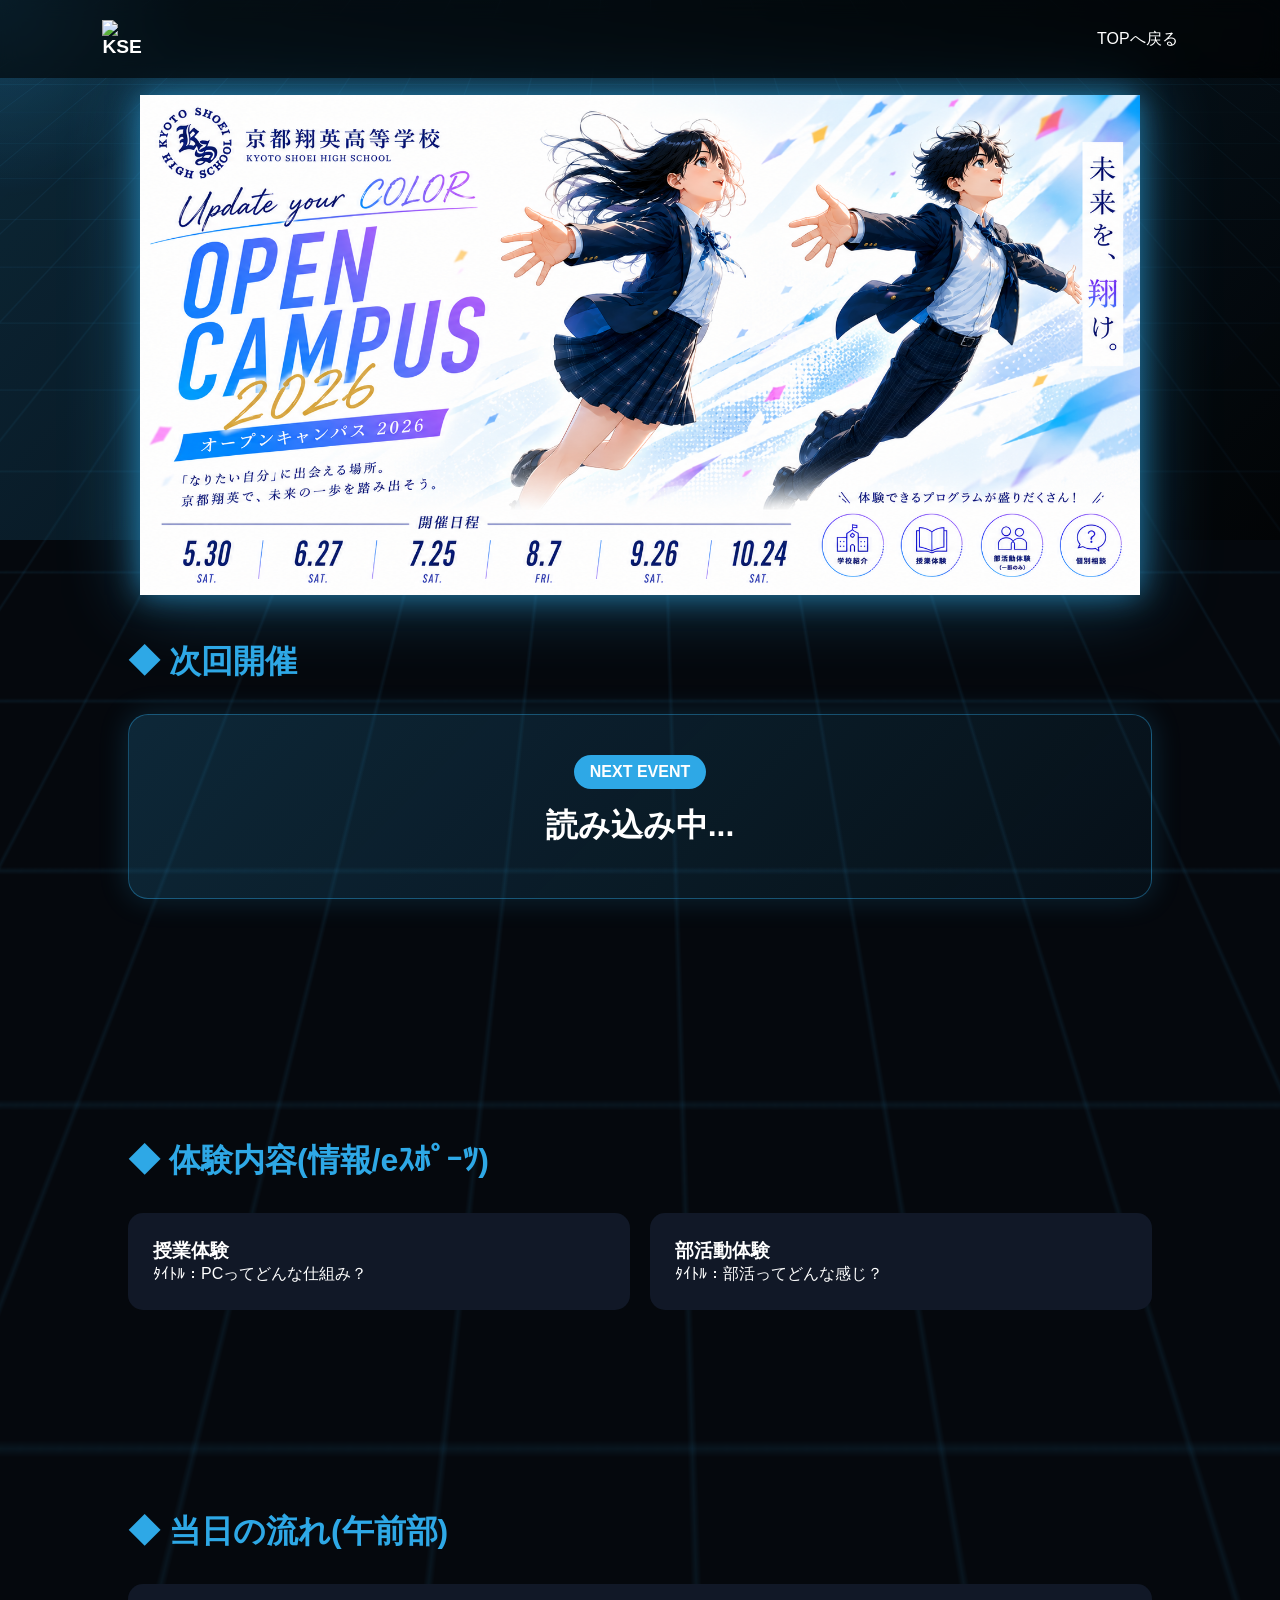
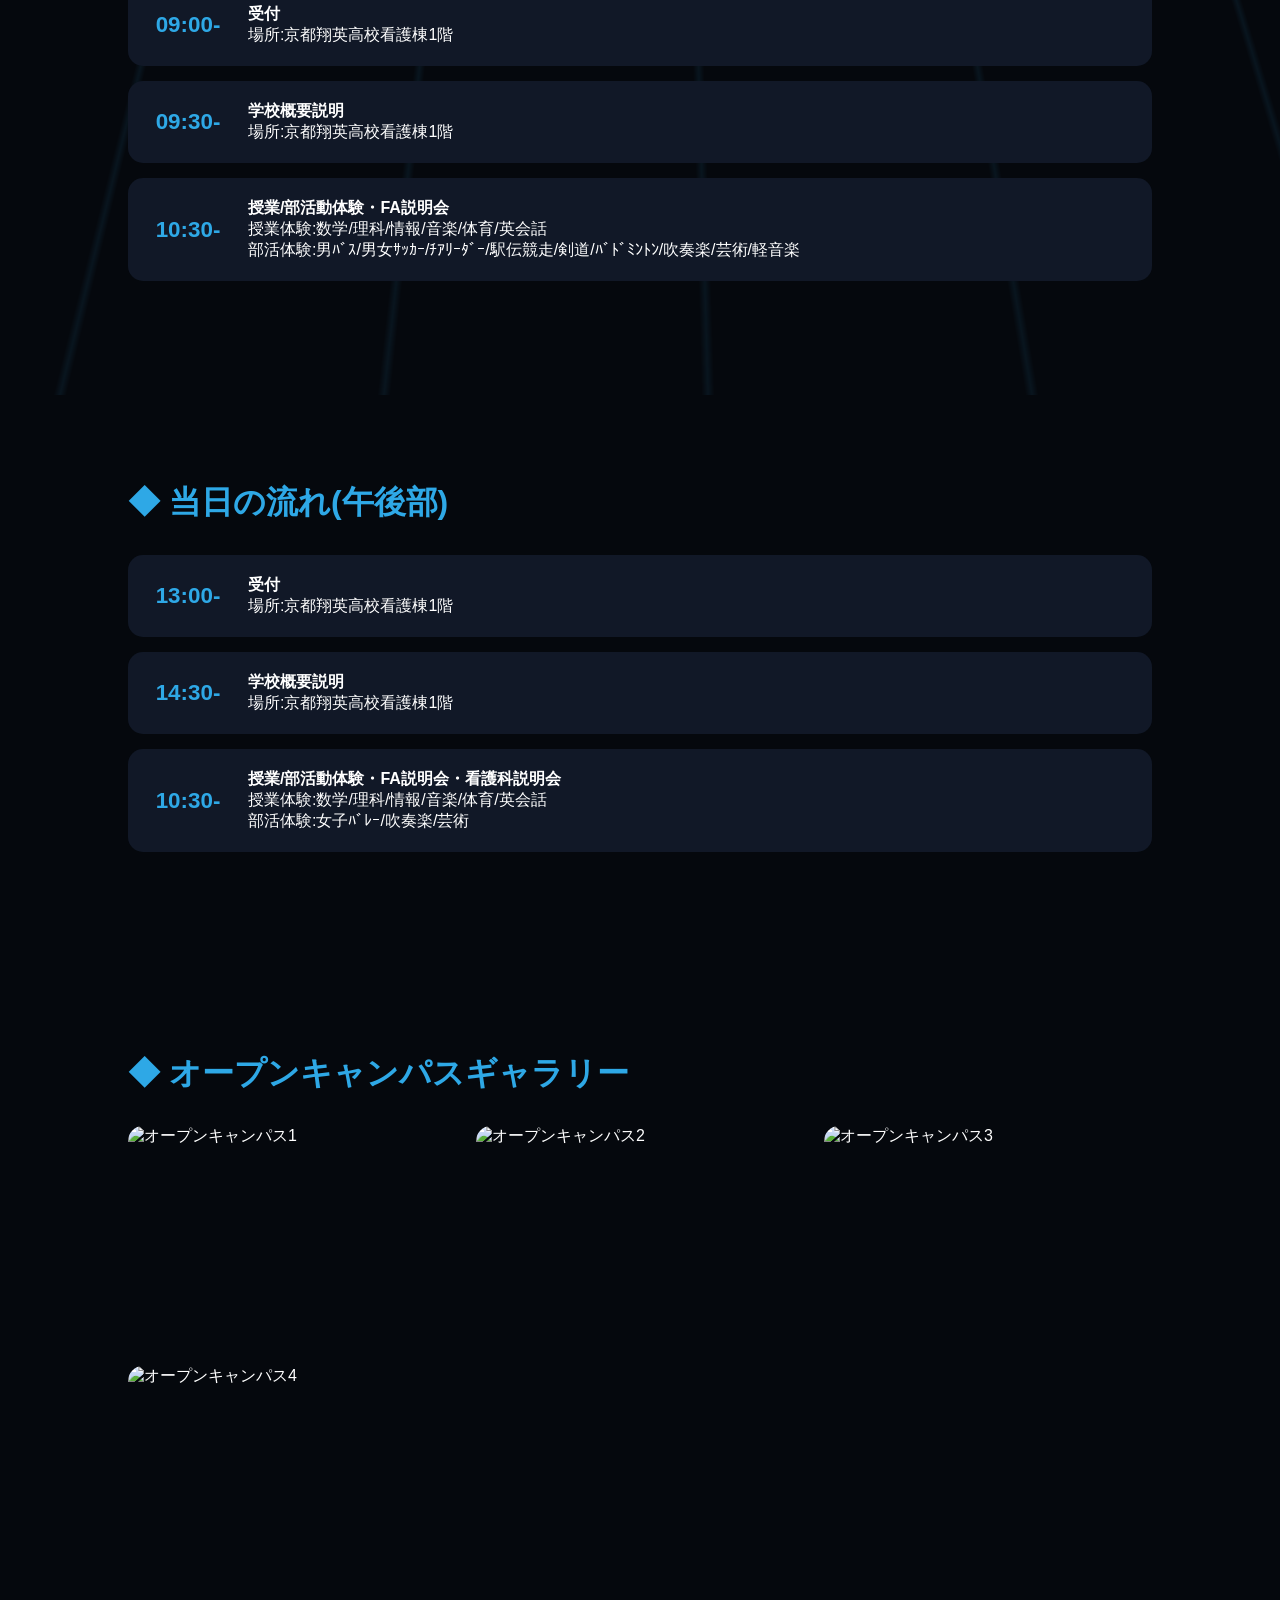
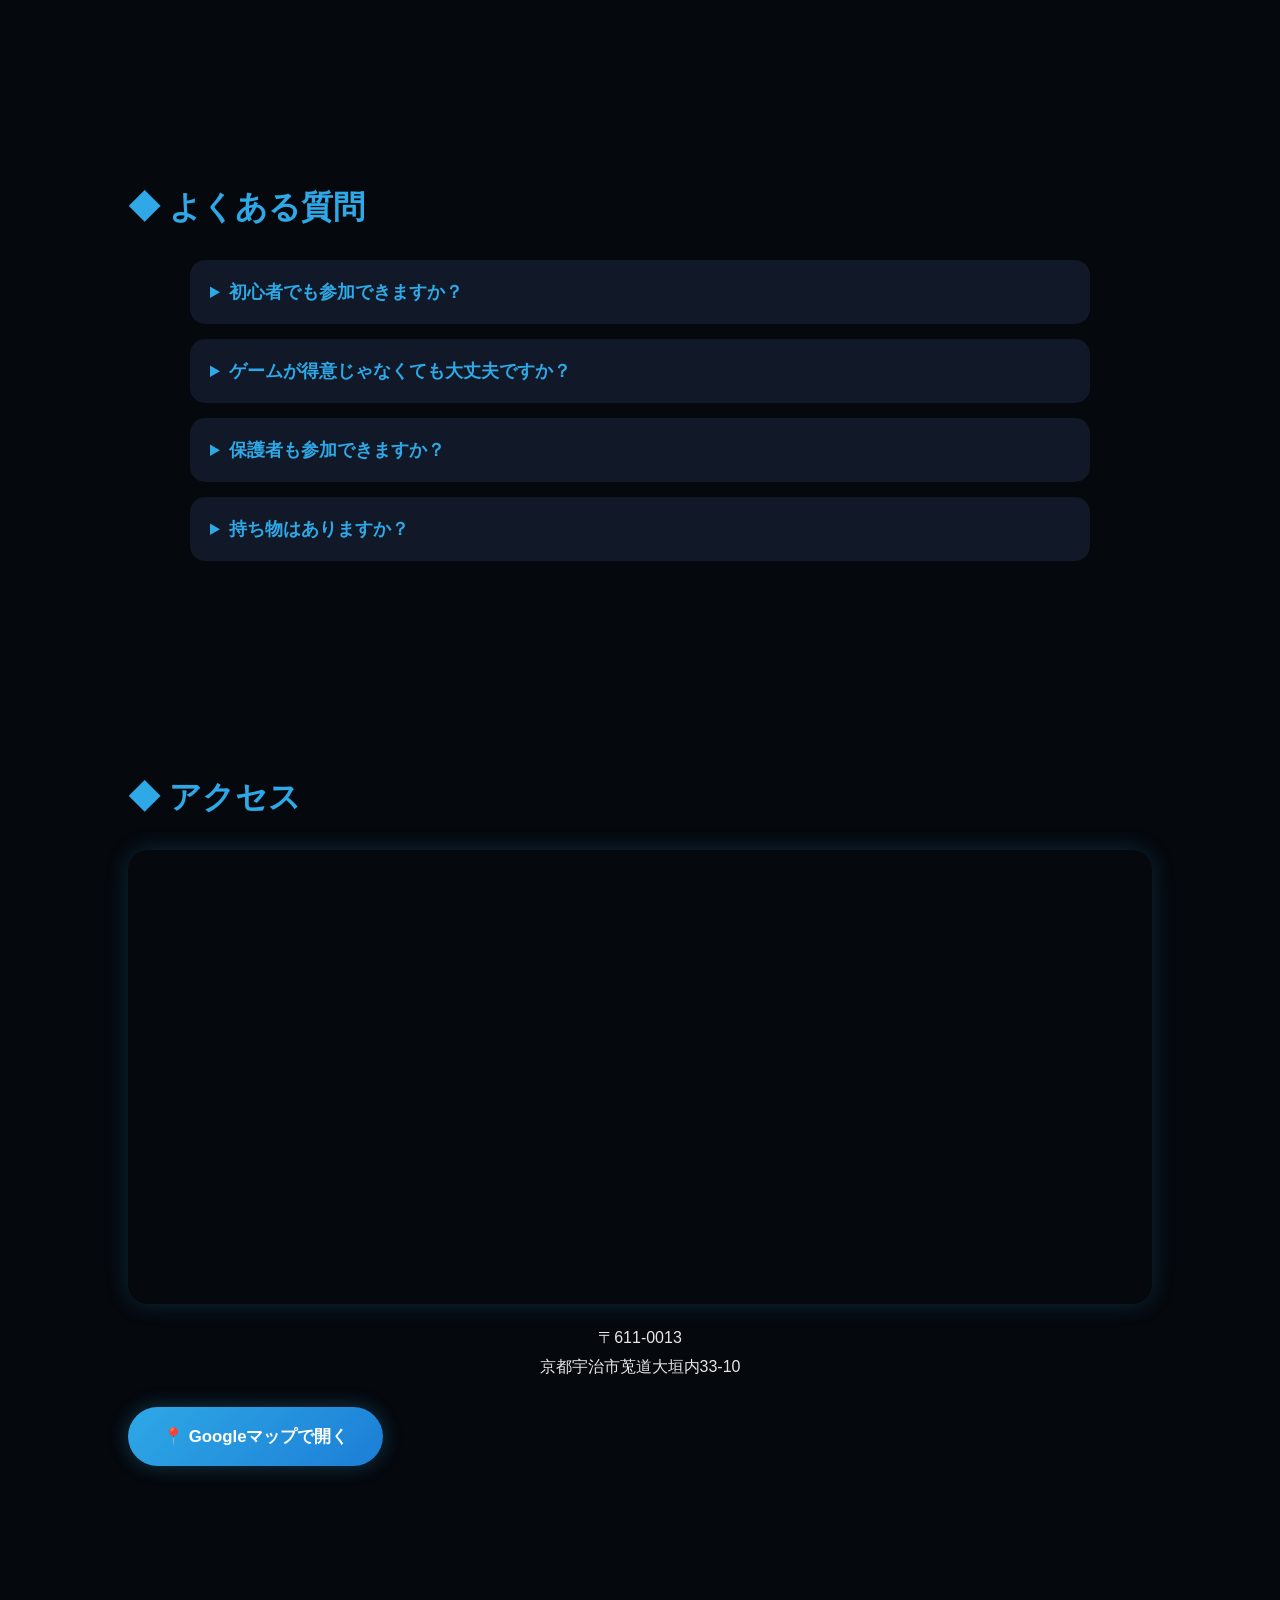
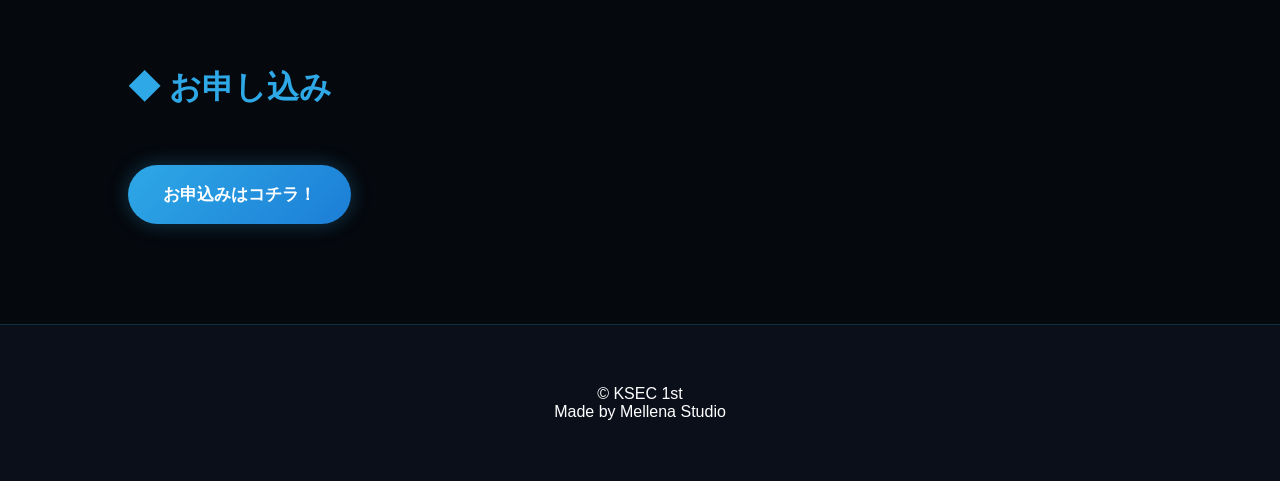
==== open-campus.html @ 0b4e6e45 "Update open-campus.html" ====
<!DOCTYPE html>
<html lang="ja">

<head>

<meta charset="UTF-8">
<meta name="viewport" content="width=device-width, initial-scale=1.0">

<title>KSEC 1st OC-Site</title>

<link rel="stylesheet" href="style.css">

<link href="https://fonts.googleapis.com/css2?family=Orbitron:wght@700;900&display=swap" rel="stylesheet">

</head>

<!-- 星空 -->
<div id="stars"></div>

<!-- 3Dグリッド -->
<div class="grid-bg"></div>

<!-- 六角形 -->
<div id="particles"></div>

<!-- ネオンカーソル -->
<div id="cursor-glow"></div>

<body>

<header>

<div class="logo">
    
<img src="ksec-logo2.png" alt="KSEC">
    
</div>

<nav>
    <a href="index.html">TOPへ戻る</a>
</nav>

</header>

<section class="hero campus-hero">

    <img
        src="open-campus-logo.png"
        alt="オープンキャンパス"
        class="campus-title">

</section>

<section class="fade">

    <h2>◆ 次回開催</h2>

    <div class="next-campus">

    <span class="badge">
        NEXT EVENT
    </span>

    <h3 id="next-date">
        読み込み中...
    </h3>

    <p id="next-title"></p>

    <p id="next-time"></p>

    <p id="countdown" class="countdown"></p>

</div>
    
</section>

<section class="fade">

    <h2>◆ 体験内容(情報/eｽﾎﾟｰﾂ)</h2>

    <div class="games-grid">

        <div class="game-card">
            <h3>授業体験</h3>
            <p>ﾀｲﾄﾙ：PCってどんな仕組み？</p>
        </div>

        <div class="game-card">
            <h3>部活動体験</h3>
            <p>ﾀｲﾄﾙ：部活ってどんな感じ？</p>
        </div>

    </div>

</section>

<section class="fade">

    <h2>◆ 当日の流れ(午前部)</h2>

    <div class="campus-list">

        <div class="campus-card">

       <span class="campus-date">
        09:00-
      </span>

      <div>
        <h4>受付</h4>
        <p>場所:京都翔英高校看護棟1階</p>
      </div>

    </div>

    <div class="campus-card">

       <span class="campus-date">
        09:30-
      </span>

      <div>
        <h4>学校概要説明</h4>
        <p>場所:京都翔英高校看護棟1階</p>
      </div>

    </div>

    <div class="campus-card">

       <span class="campus-date">
        10:30-
      </span>

      <div>
        <h4>授業/部活動体験・FA説明会</h4>
        <p>授業体験:数学/理科/情報/音楽/体育/英会話</p>
        <p>部活体験:男ﾊﾞｽ/男女ｻｯｶｰ/ﾁｱﾘｰﾀﾞｰ/駅伝競走/剣道/ﾊﾞﾄﾞﾐﾝﾄﾝ/吹奏楽/芸術/軽音楽</p>
      </div>

    </div>

</section>

<section class="fade">

    <h2>◆ 当日の流れ(午後部)</h2>

    <div class="campus-list">

        <div class="campus-card">

       <span class="campus-date">
        13:00-
      </span>

      <div>
        <h4>受付</h4>
        <p>場所:京都翔英高校看護棟1階</p>
      </div>

    </div>

    <div class="campus-card">

       <span class="campus-date">
        14:30-
      </span>

      <div>
        <h4>学校概要説明</h4>
        <p>場所:京都翔英高校看護棟1階</p>
      </div>

    </div>

    <div class="campus-card">

       <span class="campus-date">
        10:30-
      </span>

      <div>
        <h4>授業/部活動体験・FA説明会・看護科説明会</h4>
        <p>授業体験:数学/理科/情報/音楽/体育/英会話</p>
        <p>部活体験:女子ﾊﾞﾚｰ/吹奏楽/芸術</p>
      </div>

    </div>

</section>

<section>

    <h2>◆ オープンキャンパスギャラリー</h2>

    <div class="campus-gallery">

        <img src="campus1.jpg" alt="オープンキャンパス1">
        <img src="campus2.jpg" alt="オープンキャンパス2">
        <img src="campus3.jpg" alt="オープンキャンパス3">
        <img src="campus4.jpg" alt="オープンキャンパス4">

    </div>

</section>

<section class="fade">

    <h2>◆ よくある質問</h2>

    <div class="faq">

        <details>

            <summary>
                初心者でも参加できますか？
            </summary>

            <p>
                もちろんです！未経験者も大歓迎です。
            </p>

        </details>

        <details>

            <summary>
                ゲームが得意じゃなくても大丈夫ですか？
            </summary>

            <p>
                大丈夫です。楽しみながら体験できます。
            </p>

        </details>

        <details>

            <summary>
                保護者も参加できますか？
            </summary>

            <p>
                保護者の方も一緒にご参加いただけます。
            </p>

        </details>

        <details>

            <summary>
                持ち物はありますか？
            </summary>

            <p>
                筆記用具・上履きをご持参ください。
            </p>

        </details>

    </div>

</section>

<section class="fade">

    <h2>◆ アクセス</h2>

    <div class="map-container">

    <iframe
        src="https://www.google.com/maps?q=京都翔英高等学校&output=embed"
        loading="lazy"
        allowfullscreen>
    </iframe>

</div>

    <p class="access-info">
        〒611-0013<br>
        京都宇治市莵道大垣内33-10
    </p>

<a
href="https://www.google.com/maps/place/%E4%BA%AC%E9%83%BD%E7%BF%94%E8%8B%B1%E9%AB%98%E7%AD%89%E5%AD%A6%E6%A0%A1/@34.8963504,135.809423,1216m/data=!3m3!1e3!4b1!5s0x60011175a216c513:0x97976b7a66479c66!4m5!3m4!1s0x60011175a1ed140f:0x4320f62ff6430616!8m2!3d34.896346!4d135.811617?hl=ja"
target="_blank"
class="campus-btn">

📍 Googleマップで開く

</a>
    
</section>

<section class="fade">

    <h2>◆ お申し込み</h2>

    <div class="campus-btn-wrapper">

        <a
        href="http://www.kyoto-shoei.ac.jp/入試情報.html"
        target="_blank"
        class="campus-btn">

        お申込みはコチラ！

        </a>

    </div>

</section>

<footer>
    <p>
        © KSEC 1st
    </p>
    
    <p>
        Made by Mellena Studio
    </p>

</footer>

<script src="campus.js"></script>

</body>
</html>
---- style.css ----
html,
body{
    overflow-x: clip;
}

/* ==========================
   RESET
========================== */

*{
margin:0;
padding:0;
box-sizing:border-box;
scroll-behavior:smooth;
}

:root{

--main:#2EA8E6;
--bg:#05080d;
--card:#111827;
--text:#ffffff;

}

body{

background:var(--bg);
color:var(--text);

font-family:
"Noto Sans JP",
sans-serif;

overflow-x:hidden;

}

/* ==========================
   星空
========================== */

#stars{

position:fixed;
top:0;
left:0;

width:100%;
height:100%;

z-index:-5;

pointer-events:none;

}

.star{

position:absolute;

background:white;

border-radius:50%;

animation:
twinkle 3s infinite alternate;

}

@keyframes twinkle{

0%{
opacity:.2;
}

100%{
opacity:1;
}

}

/* ==========================
   3D GRID
========================== */

.grid-bg{

position:fixed;

width:100%;
height:100%;

top:0;
left:0;

background:

linear-gradient(
rgba(46,168,230,.08) 1px,
transparent 1px
),

linear-gradient(
90deg,
rgba(46,168,230,.08) 1px,
transparent 1px
);

background-size:50px 50px;

transform:
perspective(1000px)
rotateX(70deg);

transform-origin:top;

animation:
gridMove 10s linear infinite;

z-index:-4;

}

@keyframes gridMove{

0%{
background-position:0 0;
}

100%{
background-position:0 50px;
}

}

/* ==========================
   HEX PARTICLES
========================== */

#particles{

position:fixed;

width:100%;
height:100%;

z-index:-3;

overflow:hidden;

pointer-events:none;

}

.hex{

position:absolute;

width:60px;
height:60px;

background:
rgba(46,168,230,.12);

clip-path:
polygon(
25% 6.7%,
75% 6.7%,
100% 50%,
75% 93.3%,
25% 93.3%,
0% 50%
);

animation:
floatHex linear infinite;

}

@keyframes floatHex{

0%{

transform:
translateY(0)
rotate(0deg);

}

50%{

transform:
translateY(-80px)
rotate(180deg);

}

100%{

transform:
translateY(0)
rotate(360deg);

}

}

/* ==========================
   CURSOR GLOW
========================== */

#cursor-glow{

position:fixed;

width:400px;
height:400px;

border-radius:50%;

background:
radial-gradient(
circle,
rgba(46,168,230,.25),
transparent 70%
);

pointer-events:none;

transform:
translate(-50%,-50%);

z-index:-1;

}

/* ==========================
   HEADER
========================== */

header{

position:fixed;

width:100%;

padding:20px 8%;

display:flex;

justify-content:space-between;

align-items:center;

background:
rgba(0,0,0,.6);

backdrop-filter:
blur(10px);

z-index:1000;

}

.logo{

display:flex;

align-items:center;

gap:10px;

font-weight:700;

font-size:1.2rem;

}

.logo img{

width:40px;

}

nav{

display:flex;

gap:30px;

}

nav a{

color:white;

text-decoration:none;

transition:.3s;

}

nav a:hover{

color:var(--main);

}

.menu-btn{

display:none;

font-size:2rem;

cursor:pointer;

}

/* ==========================
   HERO
========================== */

.hero{

height:100vh;

display:flex;

flex-direction:column;

justify-content:center;

align-items:center;

text-align:center;

padding:0 20px;

}

.hero h1{

font-size:5rem;

font-weight:900;

margin-top:20px;

}

.catch{

font-size:1.4rem;

margin-top:15px;

opacity:0;

animation:
fadeUp 1s ease forwards;

animation-delay:2.8s;

}

/* ==========================
   LOGO
========================== */

.hero-logo{

width:300px;

max-width:70%;

}

.intro-logo{

opacity:0;

animation:

eagleEntrance 3s ease-out forwards,

landingGlow 1.5s ease-out 2.3s,

floatLogo 5s ease-in-out infinite 3s;

}

@keyframes eagleEntrance{

0%{

opacity:0;

transform:

translateX(-500px)
translateY(-150px)
rotate(-25deg)
scale(.2);

filter:blur(15px);

}

40%{

opacity:1;

transform:

translateX(80px)
translateY(-40px)
rotate(8deg)
scale(1.15);

filter:blur(0);

}

70%{

transform:

translateX(-30px)
translateY(10px)
rotate(-3deg)
scale(.95);

}

100%{

opacity:1;

transform:

translateX(0)
translateY(0)
rotate(0)
scale(1);

}

}

@keyframes landingGlow{

50%{

filter:

drop-shadow(0 0 30px #2EA8E6)

drop-shadow(0 0 80px #2EA8E6)

drop-shadow(0 0 120px #2EA8E6);

}

}

@keyframes floatLogo{

0%{
transform:translateY(0);
}

50%{
transform:translateY(-20px);
}

100%{
transform:translateY(0);
}

}

/* ==========================
   BUTTON
========================== */

.hero-btn{

display:flex;
align-items:center;
justify-content:center;
gap:12px;

margin-top:40px;

padding:18px 40px;

border-radius:18px;

text-decoration:none;

font-weight:700;
font-size:1rem;

color:white;

background:
linear-gradient(
135deg,
#2EA8E6,
#1c7ed6
);

box-shadow:
0 0 20px rgba(46,168,230,.3);

transition:
all .3s ease;

}

.hero-btn:hover{

transform:
translateY(-4px)
scale(1.03);

box-shadow:

0 0 25px rgba(46,168,230,.5),

0 0 50px rgba(46,168,230,.3);

}

.hero-btn:active{

transform:
translateY(-1px);

}

.btn-icon{

font-size:1.2rem;

}

.hero-btn{

position:relative;
overflow:hidden;

}

.hero-btn::before{

content:"";

position:absolute;

top:0;
left:-100%;

width:100%;
height:100%;

background:

linear-gradient(
90deg,
transparent,
rgba(255,255,255,.3),
transparent
);

transition:.8s;

}

.hero-btn:hover::before{

left:100%;

}

/* ==========================
   SECTION
========================== */

section{

padding:100px 10%;

}

h2{

font-size:2rem;

margin-bottom:30px;

color:var(--main);

}

/* ==========================
   CARDS
========================== */

.news-card,
.game-card,
.result-card,
.stat-card{

background:var(--card);

padding:25px;

border-radius:15px;

transition:.3s;

}

.news-card:hover,
.game-card:hover,
.result-card:hover,
.stat-card:hover{

transform:
translateY(-5px);

box-shadow:
0 0 25px rgba(46,168,230,.3);

}

.games-grid,
.results-grid,
.stats{

display:grid;

grid-template-columns:
repeat(auto-fit,minmax(250px,1fr));

gap:20px;

}

/* ==========================
   GALLERY
========================== */

.gallery{

display:grid;

grid-template-columns:
repeat(auto-fit,minmax(250px,1fr));

gap:20px;

}

.gallery img{

width:100%;

height:250px;

object-fit:cover;

border-radius:15px;

transition:.4s;

}

.gallery img:hover{

transform:
scale(1.05);

box-shadow:
0 0 30px rgba(46,168,230,.5);

}

/* ==========================
   COUNTER
========================== */

.counter{

font-size:3rem;

font-weight:900;

color:var(--main);

display:block;

margin-bottom:10px;

}

/* ==========================
   SCROLL ANIMATION
========================== */

.fade{

opacity:0;

transform:
translateY(50px);

transition:1s;

}

.fade.show{

opacity:1;

transform:
translateY(0);

}

/* ==========================
   OPEN CAMPUS
========================== */

.next-campus{

background:
linear-gradient(
135deg,
rgba(46,168,230,.2),
rgba(46,168,230,.05)
);

border:
1px solid rgba(46,168,230,.4);

padding:40px;

border-radius:20px;

margin-bottom:40px;

text-align:center;

box-shadow:
0 0 30px rgba(46,168,230,.2);

}

.badge{

display:inline-block;

padding:8px 16px;

border-radius:999px;

background:#2EA8E6;

font-weight:bold;

margin-bottom:15px;

}

.next-campus h3{

font-size:2rem;

margin-bottom:10px;

}

.campus-list{

display:flex;

flex-direction:column;

gap:15px;

}

.campus-card{

display:flex;

align-items:center;

gap:20px;

padding:20px;

background:#111827;

border-radius:15px;

transition:.3s;

}

.campus-card:hover{

transform:
translateX(8px);

box-shadow:
0 0 20px rgba(46,168,230,.3);

}

.campus-date{

min-width:80px;

text-align:center;

font-size:1.4rem;

font-weight:bold;

color:#2EA8E6;

}

/* ==========================
   OPEN CAMPUS BUTTON
========================== */

.campus-btn{

display:inline-flex;

align-items:center;
justify-content:center;

gap:10px;

width:fit-content;

margin:25px auto 0;

padding:18px 35px;

background:
linear-gradient(
135deg,
#2EA8E6,
#1c7ed6
);

color:white;

text-decoration:none;

font-size:1.05rem;
font-weight:700;

border-radius:999px;

transition:.3s;

box-shadow:
0 0 20px rgba(46,168,230,.3);

position:relative;
overflow:hidden;

}

/* 光が流れる */

.campus-btn::before{

content:"";

position:absolute;

top:0;
left:-100%;

width:100%;
height:100%;

background:

linear-gradient(
90deg,
transparent,
rgba(255,255,255,.4),
transparent
);

transition:.8s;

}

.campus-btn:hover::before{

left:100%;

}

.campus-btn:hover{

transform:
translateY(-4px)
scale(1.03);

box-shadow:

0 0 30px rgba(46,168,230,.5),

0 0 60px rgba(46,168,230,.3);

}

/*************************
 OPEN CAMPUS TITLE
*************************/

.campus-title{

    width:1000px;

    max-width:95%;

    height:auto;

    display:block;

    margin:50px auto 20px;

    filter:
        drop-shadow(0 0 15px rgba(46,168,230,.6))
        drop-shadow(0 0 35px rgba(46,168,230,.4));

    animation:
        titleAppear 1.2s ease,
        titleFloat 4s ease-in-out infinite 1.2s;

}

/* 登場演出 */

@keyframes titleAppear{

    from{

        opacity:0;

        transform:
            translateY(40px)
            scale(.9);

    }

    to{

        opacity:1;

        transform:
            translateY(0)
            scale(1);

    }

}

/* ふわっと浮く */

@keyframes titleFloat{

    0%{
        transform:translateY(0);
    }

    50%{
        transform:translateY(-10px);
    }

    100%{
        transform:translateY(0);
    }

}

@media(max-width:820px){

    .campus-title{

        width:95%;

    }

}

/*************************
 OPEN CAMPUS BUTTON 2
*************************/

.campus-view-wrapper{

    display:flex;

    justify-content:center;

    margin-top:35px;

}

.campus-view-btn{

    position:relative;

    display:flex;

    align-items:center;

    gap:15px;

    padding:18px 38px;

    border:2px solid #2EA8E6;

    border-radius:999px;

    color:#fff;

    text-decoration:none;

    font-weight:700;

    letter-spacing:1px;

    overflow:hidden;

    transition:.4s;

    background:
    rgba(46,168,230,.08);

    backdrop-filter:blur(10px);

    box-shadow:
    0 0 20px rgba(46,168,230,.2);

}

.campus-view-btn::before{

    content:"";

    position:absolute;

    top:0;
    left:-120%;

    width:120%;
    height:100%;

    background:

    linear-gradient(
        90deg,
        transparent,
        rgba(255,255,255,.3),
        transparent
    );

    transition:.8s;

}

.campus-view-btn:hover::before{

    left:120%;

}

.campus-view-btn:hover{

    transform:
    translateY(-5px);

    box-shadow:
    0 0 30px rgba(46,168,230,.5),
    0 0 60px rgba(46,168,230,.3);

    background:
    rgba(46,168,230,.15);

}

.campus-view-btn svg{

    transition:.3s;

}

.campus-view-btn:hover svg{

    transform:
    translateX(8px);

}

/*************************
 OPEN CAMPUS Pages Font
*************************/

.campus-hero h2{

    font-family:'Ramabhadra', sans-serif;

    font-size:4.5rem;

    font-style:italic;

    transform:skewX(-12deg);

    letter-spacing:5px;

    color:white;

    text-shadow:
        0 0 10px #2EA8E6,
        0 0 25px #2EA8E6,
        0 0 50px #2EA8E6;

}

/* ==========================
   STAR
========================== */

.shooting-star{

position:fixed;

width:150px;
height:2px;

background:
linear-gradient(
90deg,
#ffffff,
#2EA8E6,
transparent
);

transform:rotate(-35deg);

pointer-events:none;

z-index:-2;

animation:
shoot 2s linear forwards;

}

@keyframes shoot{

0%{

opacity:0;

transform:
translate(0,0)
rotate(-35deg);

}

10%{

opacity:1;

}

100%{

opacity:0;

transform:
translate(-1200px,600px)
rotate(-35deg);

}

}

/* ==========================
   INSTAGRAM
========================== */

#instagram{
    text-align:left;

}

.insta-text{
    text-align:left;

    margin-bottom:30px;

    opacity:.8;

    font-size:1.1rem;

}

/* Elfsight本体 */

.elfsight-app-819b31e4-24ea-409b-ba57-4400c24d11ab{
    text-align:left;

    margin-top:30px;

    border-radius:20px;

    overflow:hidden;

    box-shadow:
        0 0 25px rgba(46,168,230,.2);

}

/* スマホ対応 */

@media(max-width:768px){

    .insta-text{
        text-align:left;

        font-size:1rem;

    }

}

/* ==========================
   OpenCampas Pages CSS
========================== */
.campus-hero{

    padding-top:120px;

    box-sizing:border-box;

}

@media(max-width:768px){

    .campus-title{

        width:130%;

        max-width:none;

        margin-left:-15%;

        margin-top:20px;

    }

}

.campus-hero{

height:60vh;

background:

linear-gradient(
135deg,
rgba(46,168,230,.2),
rgba(0,0,0,.5)
);

}

.campus-hero h1{

font-size:4rem;

margin-bottom:20px;

}

/*************************
 OpenCampas Pages GALLERY
*************************/

.campus-gallery{

    display:grid;

    grid-template-columns:
    repeat(auto-fit,minmax(250px,1fr));

    gap:20px;

}

.campus-gallery img{

    width:100%;

    height:220px;

    object-fit:cover;

    border-radius:15px;

    transition:.3s;

}

.campus-gallery img:hover{

    transform:scale(1.05);

    box-shadow:
    0 0 25px rgba(46,168,230,.4);

}

/*************************
 OpenCampas Pages MEMORY
*************************/

.memory-grid{

    display:grid;

    grid-template-columns:
    repeat(auto-fit,minmax(280px,1fr));

    gap:25px;

}

.memory-card{

    background:#111827;

    border-radius:20px;

    overflow:hidden;

    transition:.3s;

}

.memory-card:hover{

    transform:translateY(-8px);

    box-shadow:
    0 0 25px rgba(46,168,230,.3);

}

.memory-card img{

    width:100%;

    height:220px;

    object-fit:cover;

}

.memory-card h3{

    padding:20px 20px 10px;

}

.memory-card p{

    padding:0 20px 20px;

}

/*************************
 OpenCampas Pages FAQ
*************************/

.faq{

    max-width:900px;

    margin:0 auto;

}

.faq details{

    background:#111827;

    border-radius:15px;

    margin-bottom:15px;

    padding:20px;

    transition:.3s;

}

.faq details:hover{

    box-shadow:
    0 0 20px rgba(46,168,230,.2);

}

.faq summary{

    cursor:pointer;

    font-size:1.1rem;

    font-weight:700;

    color:#2EA8E6;

}

.faq p{

    margin-top:15px;

    opacity:.9;

}

/*************************
 ACCESS MAP
*************************/

.map-container{

    margin-top:30px;

    border-radius:20px;

    overflow:hidden;

    box-shadow:
        0 0 25px rgba(46,168,230,.2);

}

.map-container iframe{

    width:100%;

    height:450px;

    border:none;

}

.access-text{

    text-align:center;

    opacity:.8;

    margin-bottom:20px;

}

.access-info{

    text-align:center;

    margin-top:20px;

    line-height:1.8;

    opacity:.9;

}

@media(max-width:768px){

    .map-container iframe{

        height:300px;

    }

}

/*************************
 FOOTER
*************************/

footer{

    padding:60px 20px;

    text-align:center;

    background:#0b0f1a;

    border-top:
    1px solid rgba(46,168,230,.2);

}

.footer-message{

    opacity:.7;

    margin-bottom:25px;

}

/*************************
 SNS
*************************/

.social-links{

    display:flex;

    justify-content:center;

    gap:30px;

    margin-bottom:30px;

}

.social-links a{

    width:80px;
    height:80px;

    font-size:2.6rem;

    display:flex;
    align-items:center;
    justify-content:center;

    border-radius:50%;

    background:#111827;

    color:white;

    text-decoration:none;

    transition:.3s;

}

.social-links a:hover{

    transform:
    translateY(-10px)
    scale(1.15);

}

/* X */

.social-links .x:hover{

    box-shadow:
    0 0 20px #ffffff,
    0 0 40px #ffffff;

}

/* Instagram */

.social-links .instagram:hover{

    box-shadow:
    0 0 20px #E1306C,
    0 0 40px #E1306C;

}

/* YouTube */

.social-links .youtube:hover{

    box-shadow:
    0 0 20px #ff0000,
    0 0 40px #ff0000;

}

/*************************
 FLOAT
*************************/

@keyframes socialFloat{

    0%{
        transform:translateY(0);
    }

    50%{
        transform:translateY(-8px);
    }

    100%{
        transform:translateY(0);
    }

}

.social-links a:nth-child(2){

    animation-delay:.5s;

}

.social-links a:nth-child(3){

    animation-delay:1s;

}

.copyright{

    opacity:.6;

    font-size:.9rem;

}
/* ==========================
   MOBILE
========================== */

@media(max-width:768px){

.menu-btn{
display:block;
}

nav{

display:none;

position:absolute;

top:80px;
right:0;

width:100%;

background:#111827;

flex-direction:column;

align-items:center;

padding:20px;

}

nav.active{
display:flex;
}

.hero h1{
font-size:3rem;
}

.catch{
font-size:1rem;
}

.hero-logo{
width:220px;
}

section{
padding:80px 5%;
}

@media(max-width:768px){

    .social-links{

        gap:20px;

    }

    .social-links a{

        width:55px;
        height:55px;

        font-size:1.5rem;

    }

}

/* ==========================
   Wide Scroll Stop
========================== */

html,
body{

width:100%;
overflow-x:hidden;

}

@media(max-width:768px){

    #cursor-glow{
        display:none;
    }

}
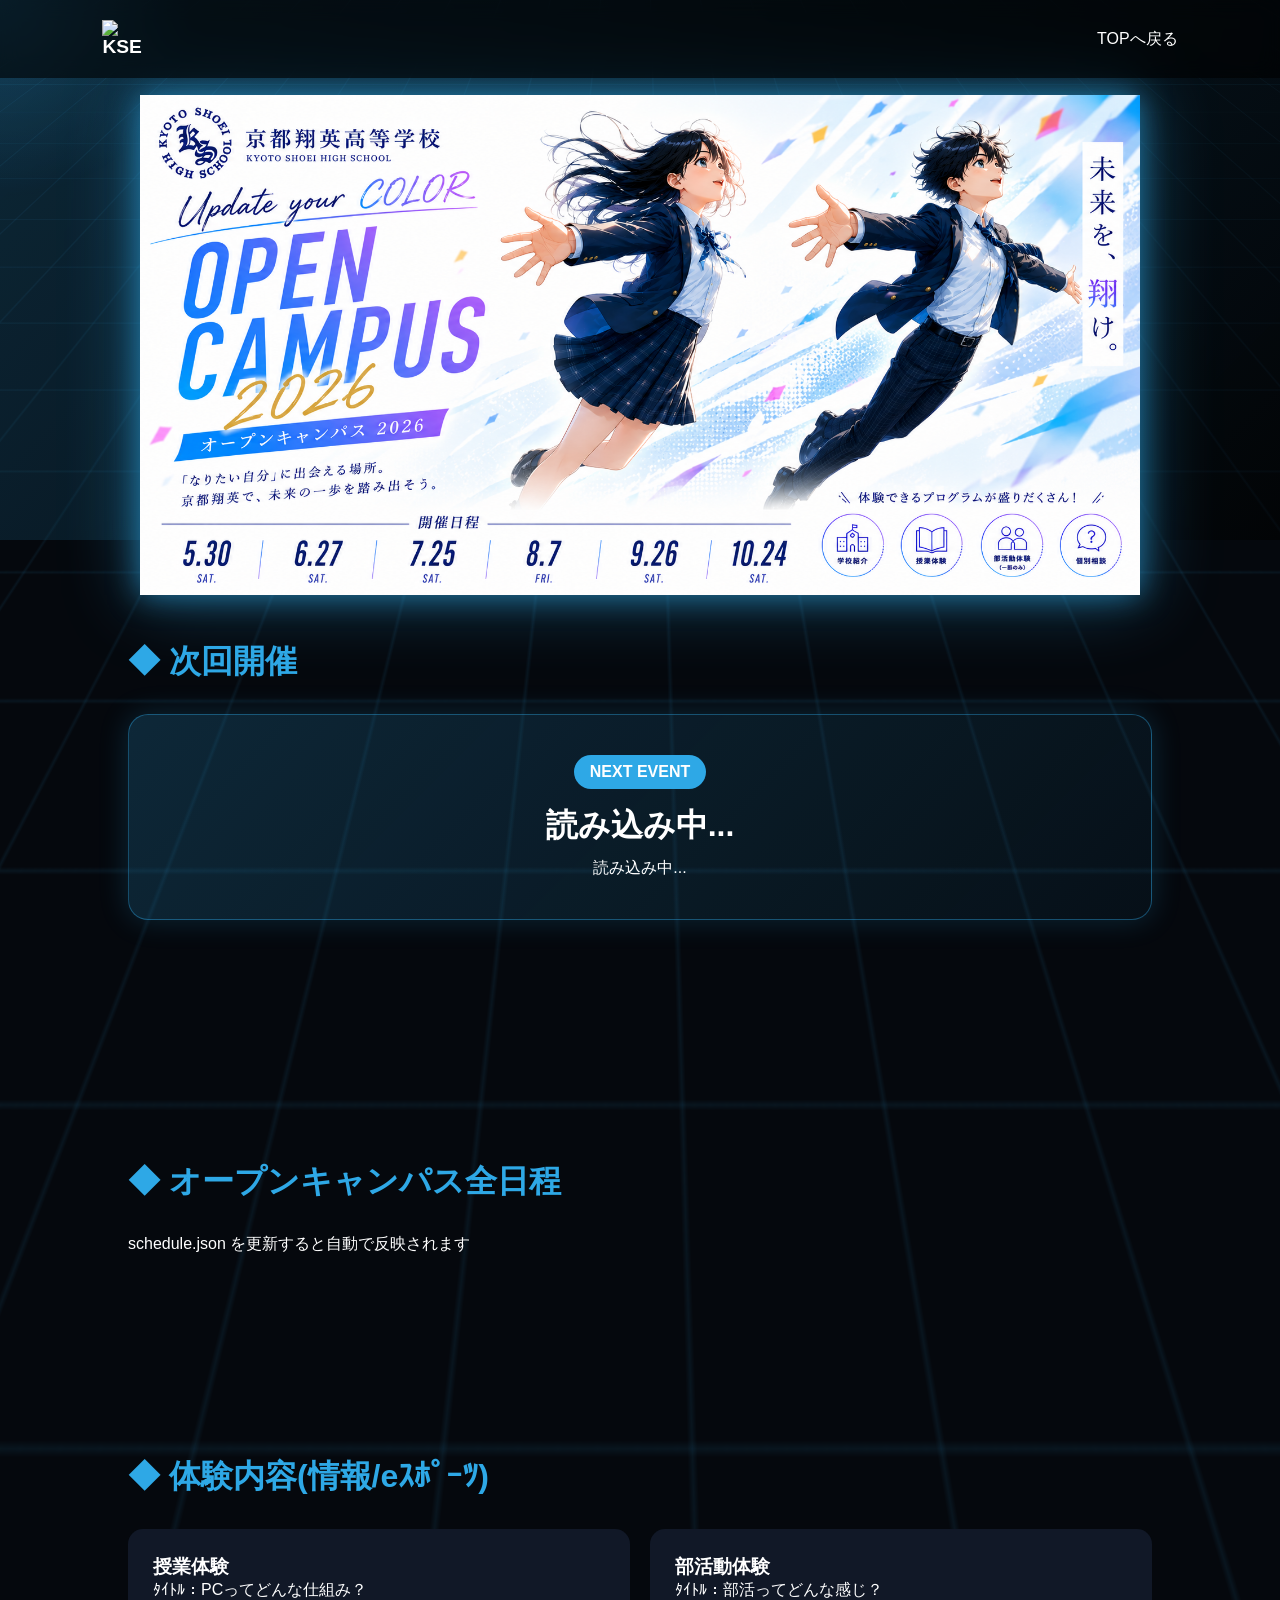
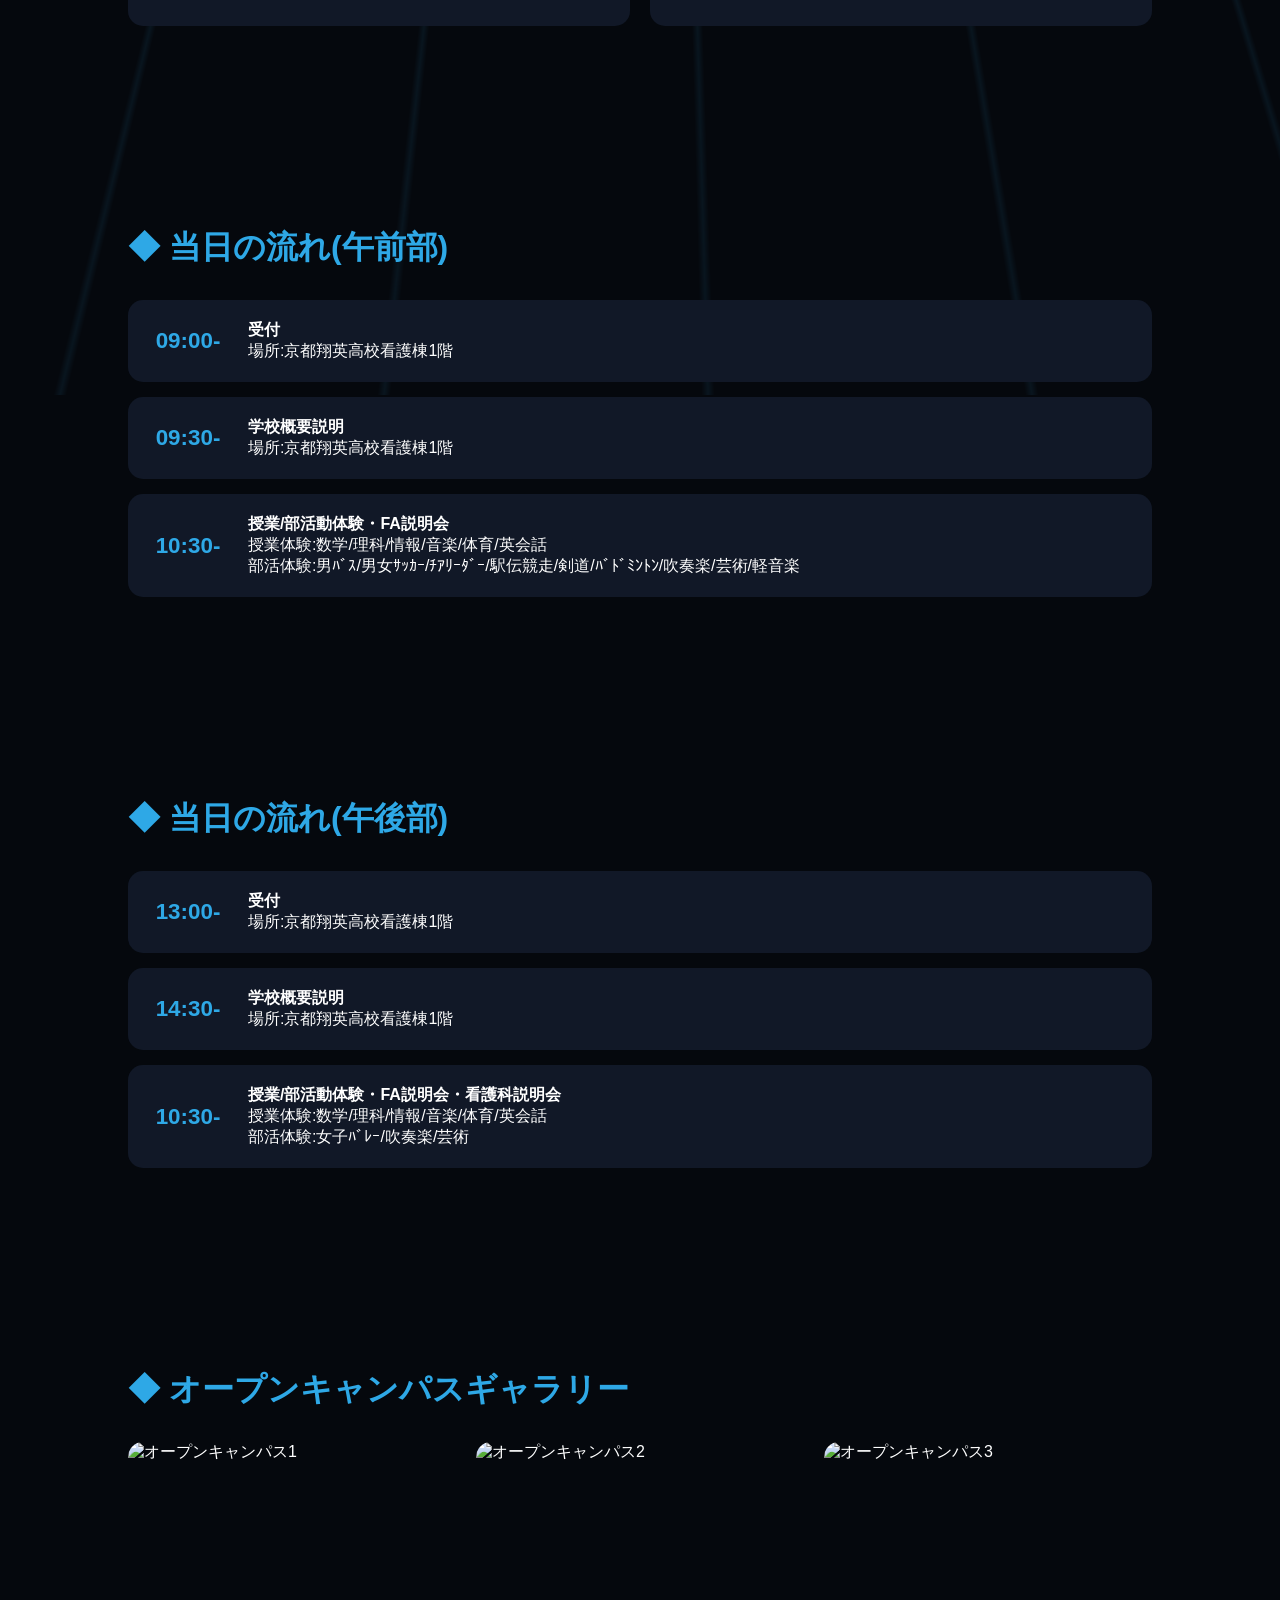
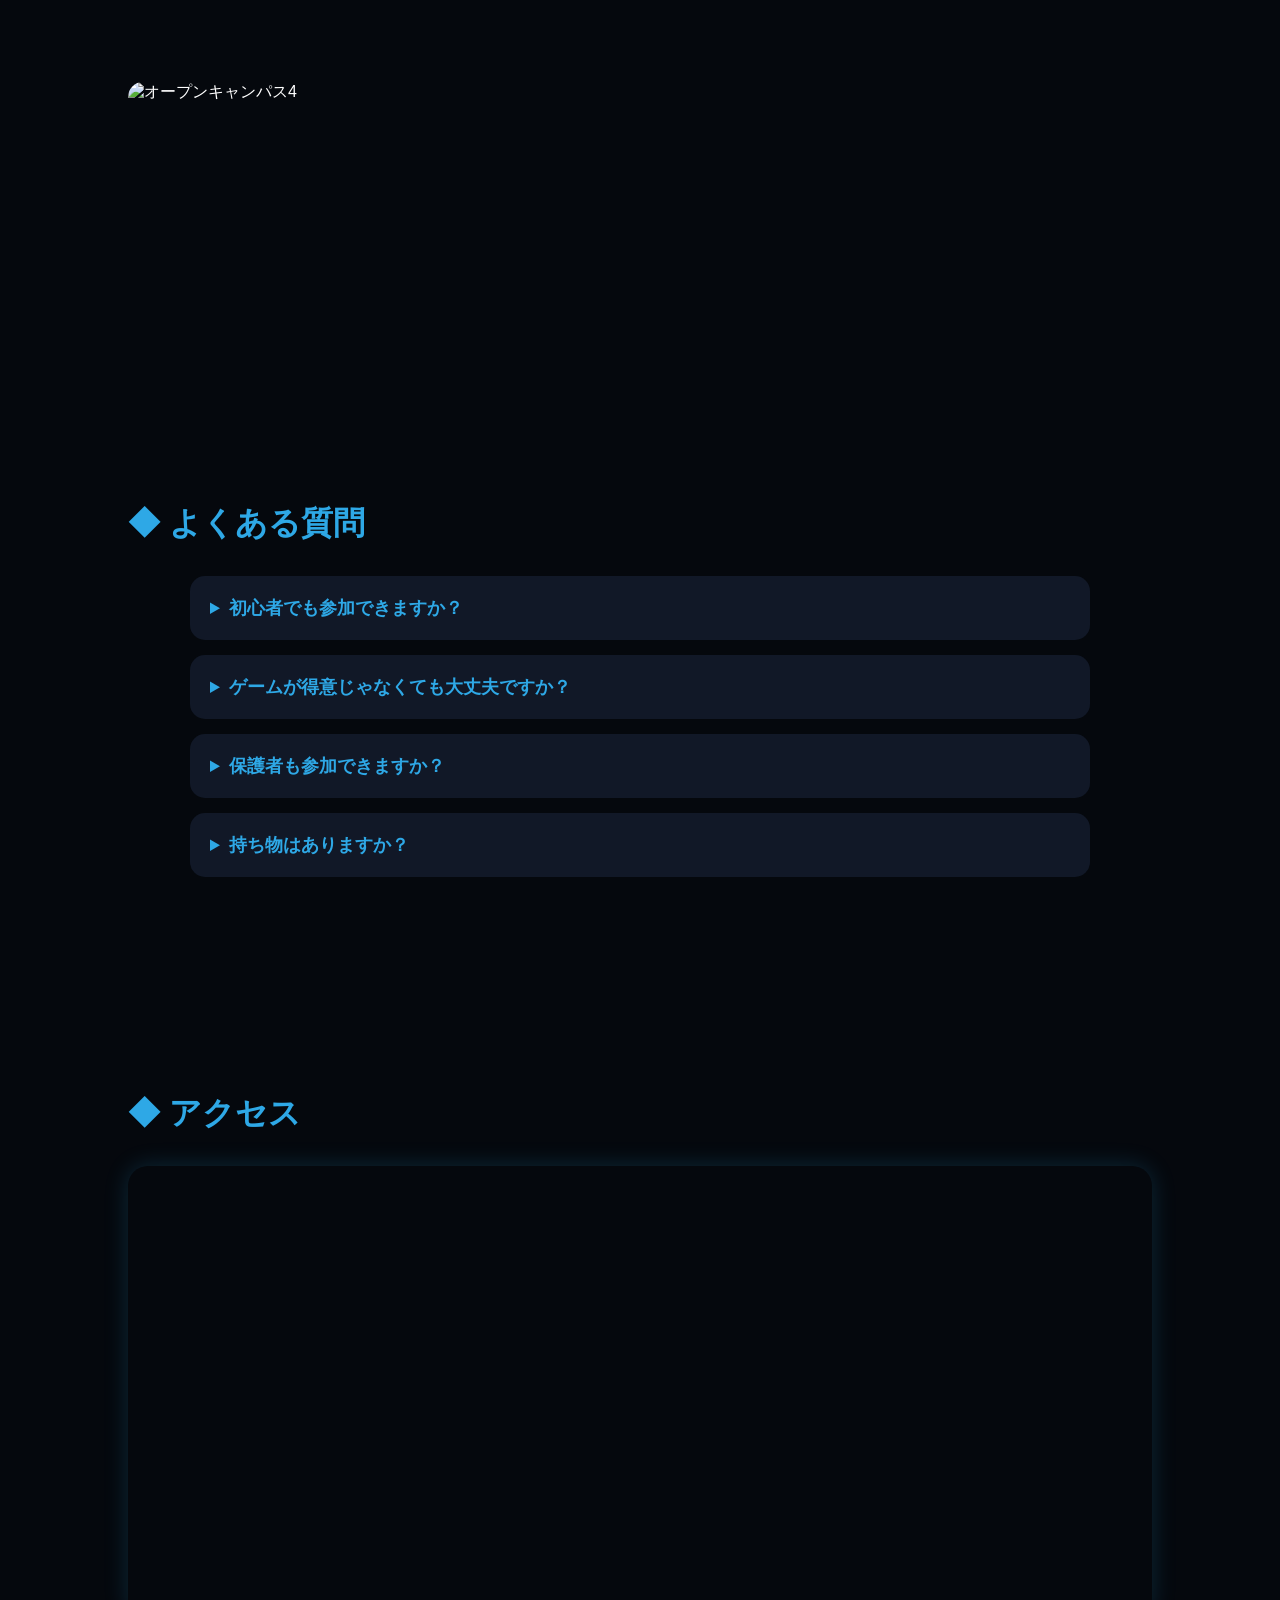
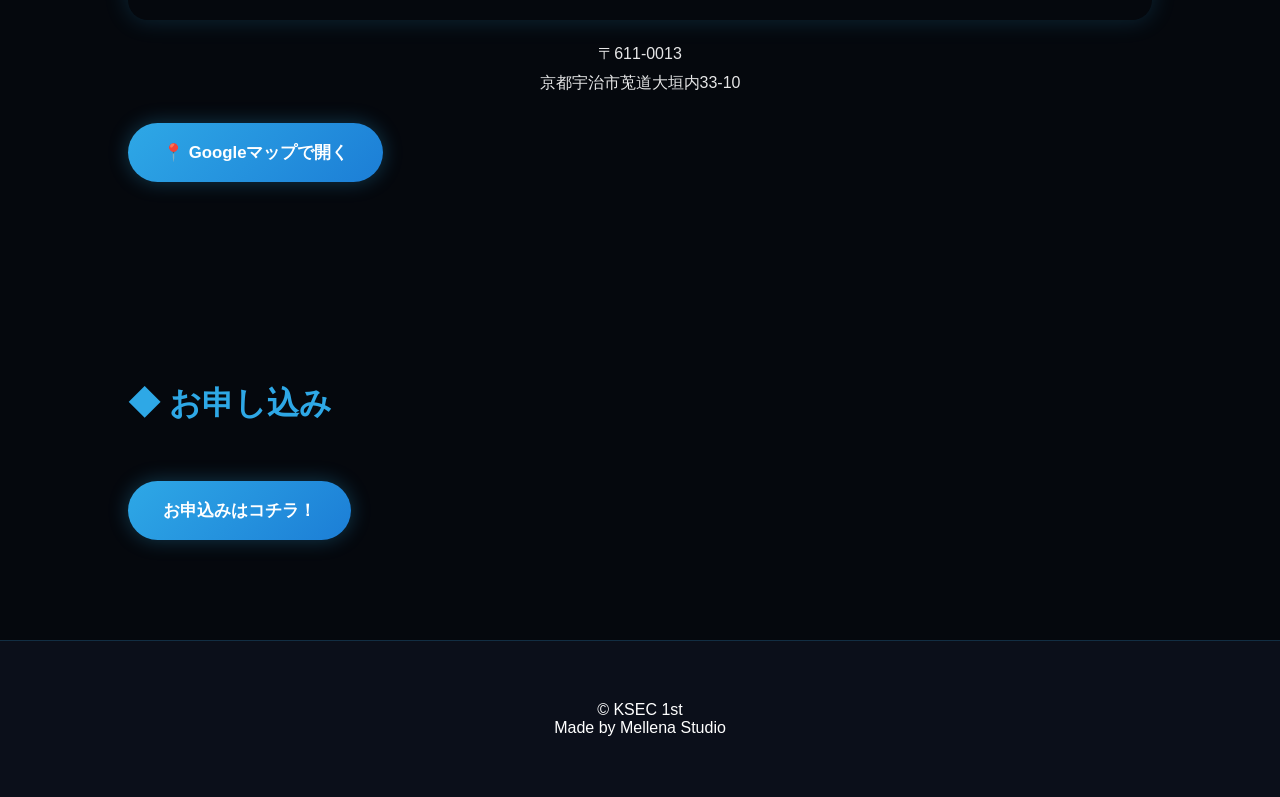
==== commit 02b50191: "Update open-campus.html" ====
--- a/open-campus.html
+++ b/open-campus.html
@@ -58,21 +58,47 @@
     <div class="next-campus">
 
     <span class="badge">
+
         NEXT EVENT
+
     </span>
 
     <h3 id="next-date">
+
         読み込み中...
+
     </h3>
 
     <p id="next-title"></p>
 
     <p id="next-time"></p>
 
-    <p id="countdown" class="countdown"></p>
+    <p id="countdown" class="countdown">
+
+        読み込み中...
+
+    </p>
 
 </div>
     
+</section>
+
+<section class="fade">
+
+    <h2>◆ オープンキャンパス全日程</h2>
+
+    <p class="schedule-subtitle">
+
+        schedule.json を更新すると自動で反映されます
+
+    </p>
+
+    <div id="schedule-list" class="campus-list">
+
+        <!-- campus.js が自動生成 -->
+
+    </div>
+
 </section>
 
 <section class="fade">
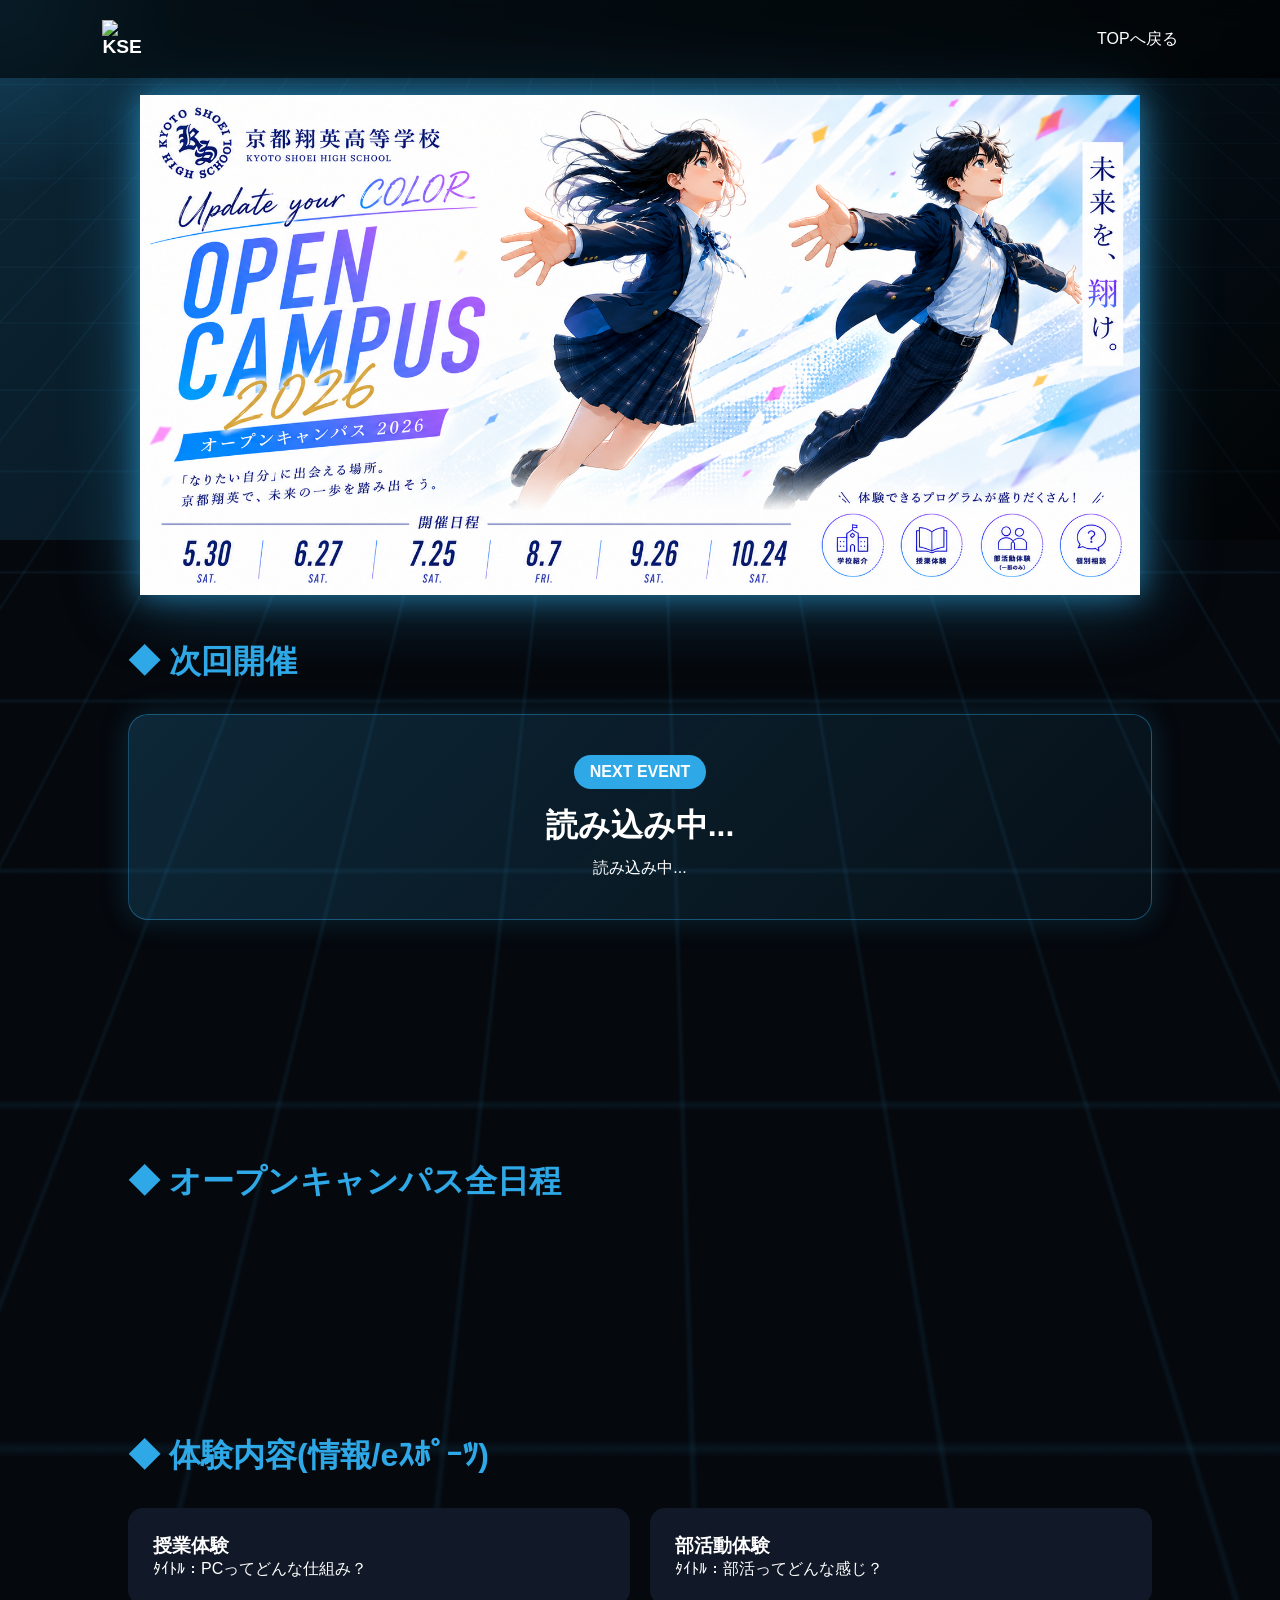
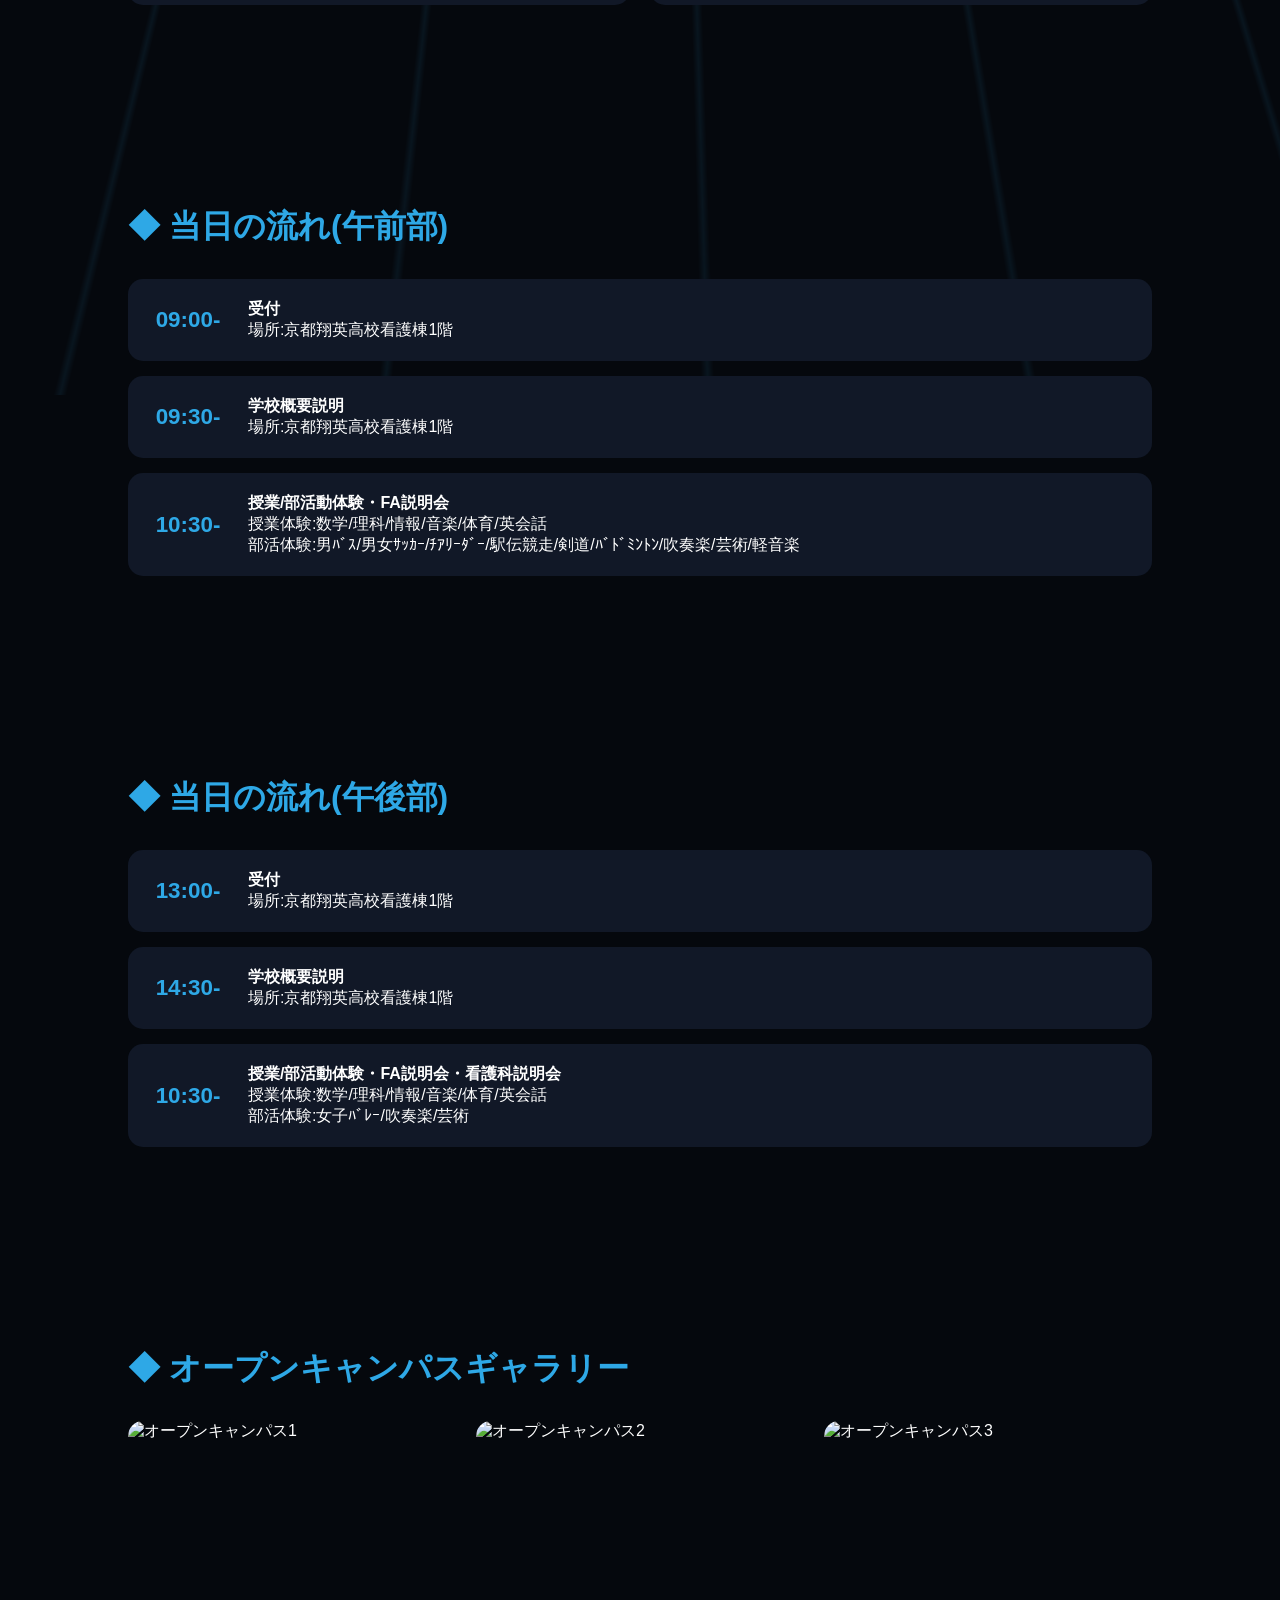
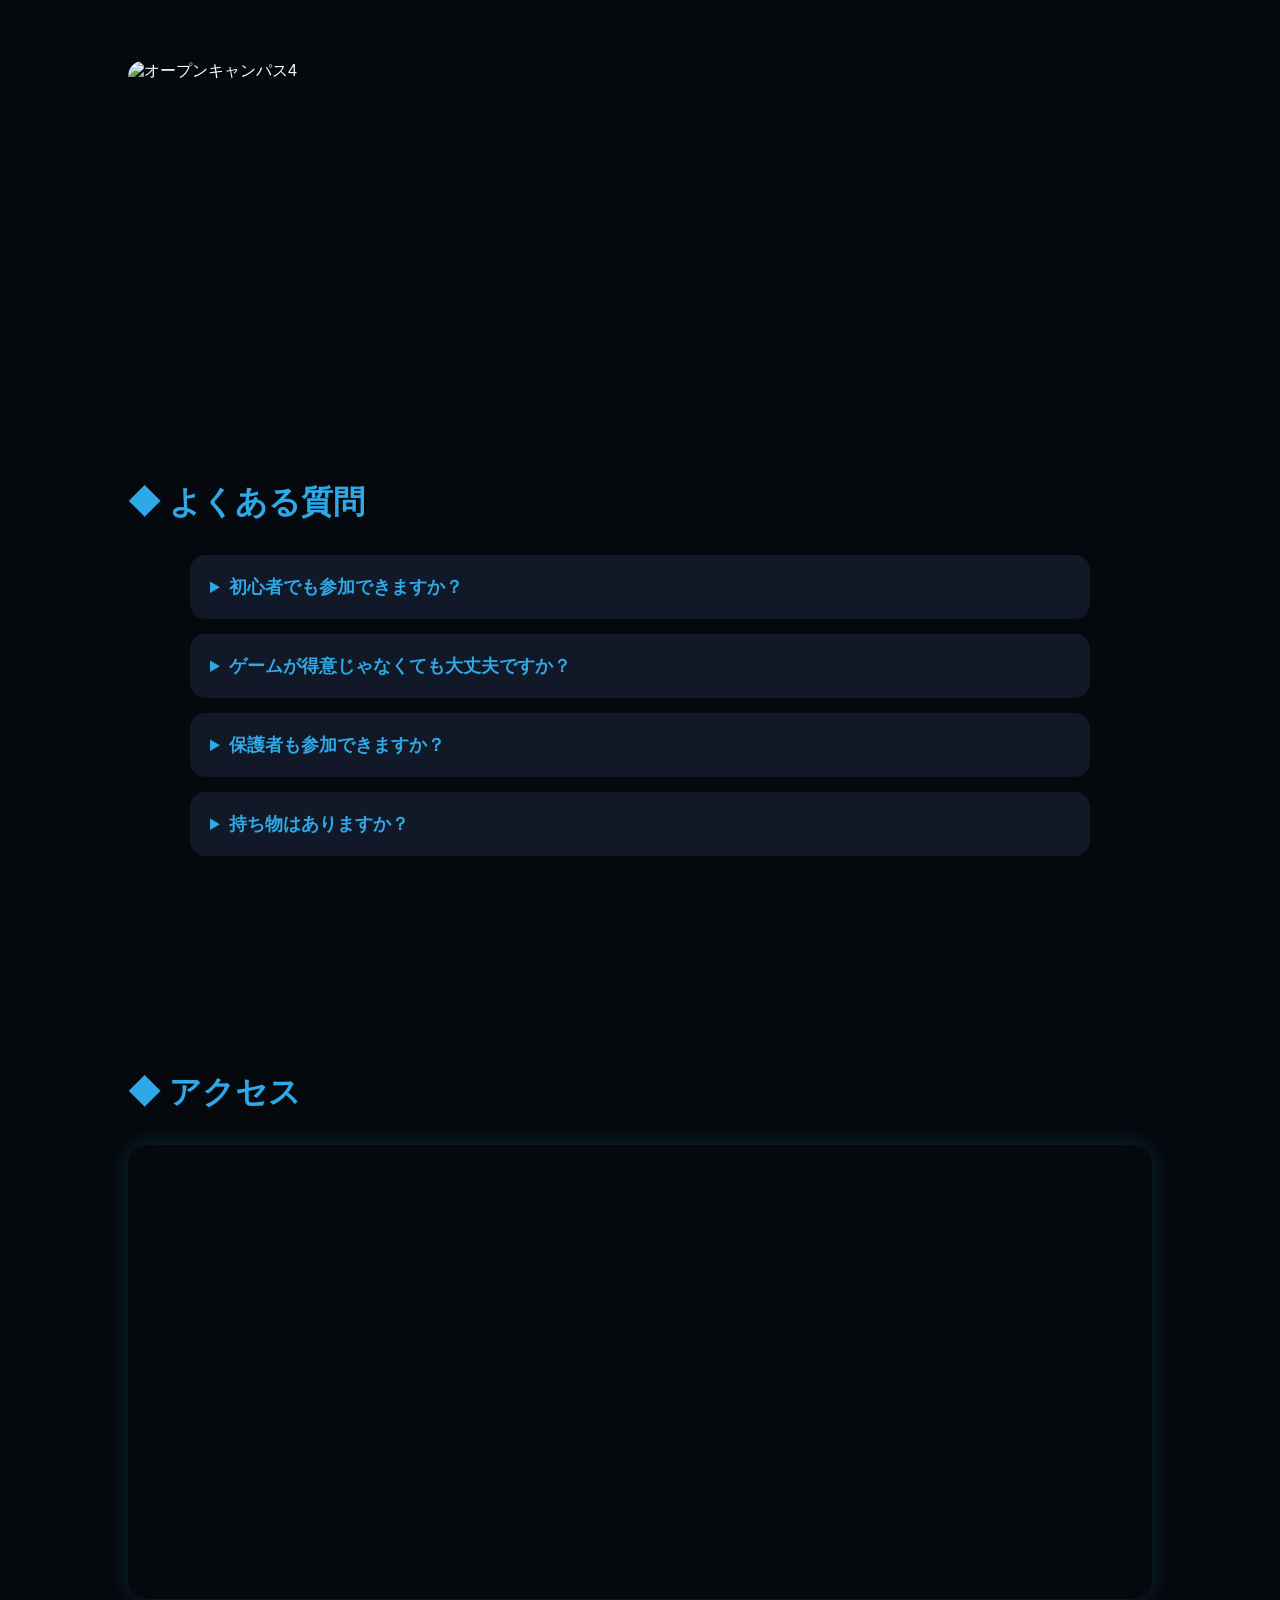
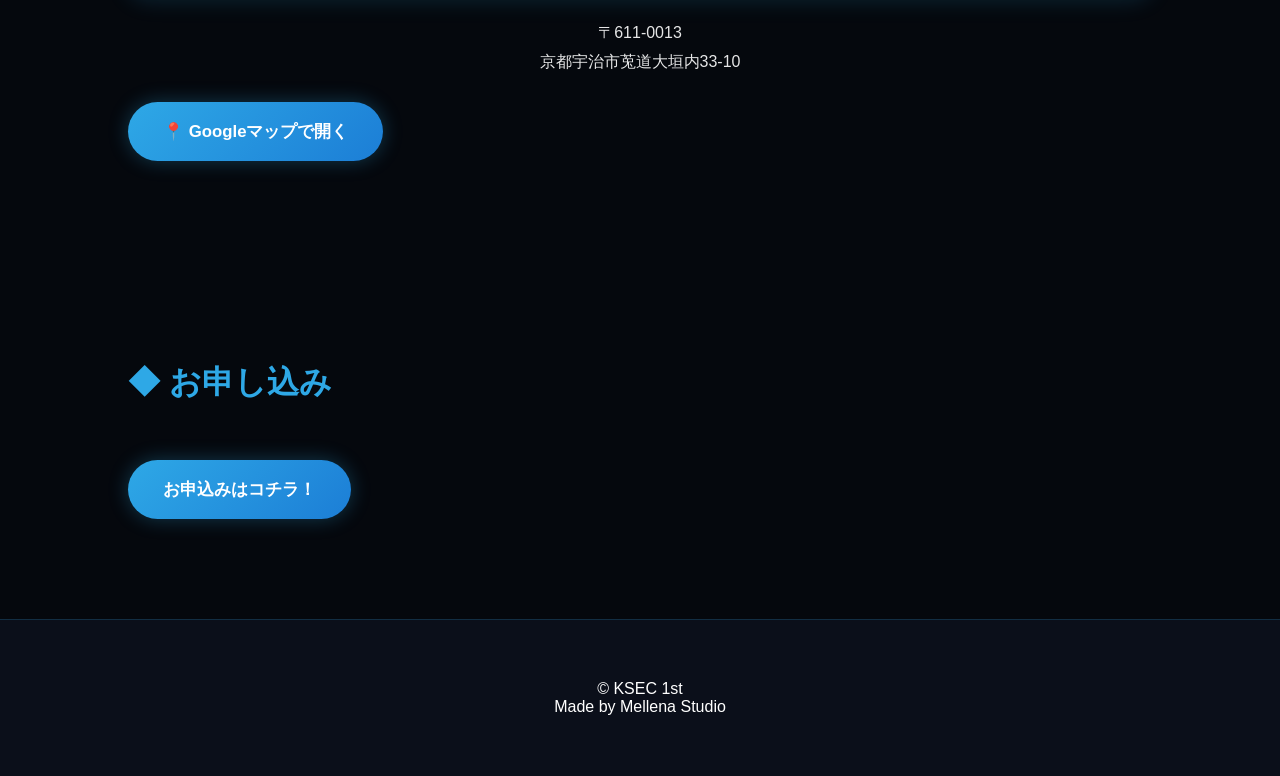
==== commit e9def646: "Update open-campus.html" ====
--- a/open-campus.html
+++ b/open-campus.html
@@ -86,12 +86,6 @@
 <section class="fade">
 
     <h2>◆ オープンキャンパス全日程</h2>
-
-    <p class="schedule-subtitle">
-
-        schedule.json を更新すると自動で反映されます
-
-    </p>
 
     <div id="schedule-list" class="campus-list">
 
--- a/style.css
+++ b/style.css
@@ -1738,3 +1738,519 @@
     }
 
 }
+
+/* =====================================
+   OPEN CAMPUS SCHEDULE
+===================================== */
+
+.countdown{
+
+    margin-top:20px;
+
+    font-size:1.25rem;
+
+    font-weight:bold;
+
+    color:#2EA8E6;
+
+    text-shadow:
+
+        0 0 10px rgba(46,168,230,.6);
+
+}
+
+.schedule-subtitle{
+
+    text-align:center;
+
+    opacity:.7;
+
+    margin-bottom:25px;
+
+}
+
+.finished{
+
+    opacity:.4;
+
+    filter:grayscale(100%);
+
+}
+
+.finished{
+
+    opacity:.4;
+
+    filter:grayscale(100%);
+
+}
+
+.coming{
+
+    animation:
+
+        campusGlow 2s infinite alternate;
+
+}
+
+@keyframes campusGlow{
+
+    from{
+
+        box-shadow:
+
+            0 0 10px rgba(46,168,230,.3);
+
+    }
+
+    to{
+
+        box-shadow:
+
+            0 0 30px rgba(46,168,230,.8);
+
+    }
+
+}
+
+.night{
+
+    border:
+
+    2px solid #8A2BE2;
+
+}
+
+/* ==========================
+   STATUS BADGE
+========================== */
+
+.status{
+
+    display:inline-block;
+
+    padding:6px 14px;
+
+    border-radius:999px;
+
+    font-size:.8rem;
+
+    font-weight:bold;
+
+    margin-bottom:12px;
+
+}
+
+.accept-badge{
+
+    background:#2EA8E6;
+
+    color:#fff;
+
+}
+
+.today-badge{
+
+    background:#ff3b3b;
+
+    color:white;
+
+    animation:
+
+        blink 1s infinite;
+
+}
+
+.finished-badge{
+
+    background:#666;
+
+    color:white;
+
+}
+
+@keyframes blink{
+
+    50%{
+
+        opacity:.3;
+
+    }
+
+}
+
+.night{
+
+    border:
+
+    2px solid #8a2be2;
+
+}
+
+.today{
+
+    border:
+
+    2px solid #ff3b3b;
+
+    box-shadow:
+
+        0 0 30px rgba(255,60,60,.6);
+
+}
+
+.finished{
+
+    opacity:.45;
+
+    filter:grayscale(100%);
+
+}
+
+.coming{
+
+    animation:
+
+        campusGlow 2s infinite alternate;
+
+}
+
+/* ==========================================
+   OPEN CAMPUS SCHEDULE DESIGN
+========================================== */
+
+/* 全日程 */
+
+.campus-list{
+
+    display:grid;
+
+    grid-template-columns:
+    repeat(auto-fit,minmax(320px,1fr));
+
+    gap:25px;
+
+    margin-top:35px;
+
+}
+
+/* カード */
+
+.campus-card{
+
+    position:relative;
+
+    padding:28px;
+
+    border-radius:22px;
+
+    overflow:hidden;
+
+    background:
+
+    rgba(255,255,255,.05);
+
+    backdrop-filter:blur(15px);
+
+    border:
+
+    1px solid rgba(255,255,255,.15);
+
+    transition:.35s;
+
+}
+
+/* ホバー */
+
+.campus-card:hover{
+
+    transform:
+
+    translateY(-8px)
+    scale(1.02);
+
+    box-shadow:
+
+    0 0 35px rgba(46,168,230,.35);
+
+}
+
+/* 左ライン */
+
+.campus-card::before{
+
+    content:"";
+
+    position:absolute;
+
+    left:0;
+
+    top:0;
+
+    width:6px;
+
+    height:100%;
+
+    background:
+
+    linear-gradient(
+
+    #2EA8E6,
+
+    #00E5FF
+
+    );
+
+}
+
+/* 日付 */
+
+.campus-date{
+
+    display:inline-block;
+
+    margin-bottom:18px;
+
+    font-size:1.35rem;
+
+    font-weight:bold;
+
+    color:#2EA8E6;
+
+}
+
+/* タイトル */
+
+.campus-card strong{
+
+    display:block;
+
+    margin-bottom:10px;
+
+    font-size:1.2rem;
+
+}
+
+/* 時間 */
+
+.campus-card div{
+
+    line-height:1.8;
+
+}
+
+/* 開催済み */
+
+.finished{
+
+    opacity:.45;
+
+    filter:grayscale(100%);
+
+}
+
+/* 開催7日前 */
+
+.coming{
+
+    animation:
+
+    glowCard 2s infinite alternate,
+
+    floatCard 4s ease-in-out infinite;
+
+}
+
+/* ナイトOC */
+
+.night{
+
+    border:
+
+    2px solid #8A2BE2;
+
+}
+
+.night::before{
+
+    background:
+
+    linear-gradient(
+
+    #8A2BE2,
+
+    #6A5ACD
+
+    );
+
+}
+
+/* 本日 */
+
+.today{
+
+    border:
+
+    2px solid #ff4444;
+
+    animation:
+
+    blinkBorder 1s infinite alternate;
+
+}
+
+/* ==================================
+   ANIMATION
+================================== */
+
+@keyframes glowCard{
+
+    from{
+
+        box-shadow:
+
+        0 0 10px rgba(46,168,230,.2);
+
+    }
+
+    to{
+
+        box-shadow:
+
+        0 0 35px rgba(46,168,230,.8);
+
+    }
+
+}
+
+@keyframes floatCard{
+
+    0%{
+
+        transform:translateY(0);
+
+    }
+
+    50%{
+
+        transform:translateY(-6px);
+
+    }
+
+    100%{
+
+        transform:translateY(0);
+
+    }
+
+}
+
+@keyframes blinkBorder{
+
+    from{
+
+        box-shadow:
+
+        0 0 10px red;
+
+    }
+
+    to{
+
+        box-shadow:
+
+        0 0 35px red;
+
+    }
+
+}
+
+/* ==================================
+   STATUS
+================================== */
+
+.status{
+
+    display:inline-block;
+
+    padding:7px 16px;
+
+    margin-bottom:15px;
+
+    border-radius:999px;
+
+    font-size:.82rem;
+
+    font-weight:bold;
+
+}
+
+.accept-badge{
+
+    background:#2EA8E6;
+
+    color:#fff;
+
+}
+
+.today-badge{
+
+    background:#ff4444;
+
+    color:white;
+
+}
+
+.finished-badge{
+
+    background:#666;
+
+    color:white;
+
+}
+
+/* ==================================
+   Countdown
+================================== */
+
+.countdown{
+
+    margin-top:18px;
+
+    font-size:1.2rem;
+
+    font-weight:bold;
+
+    color:#2EA8E6;
+
+    text-shadow:
+
+    0 0 10px rgba(46,168,230,.7);
+
+}
+
+/* ==================================
+   Mobile
+================================== */
+
+@media(max-width:768px){
+
+.campus-list{
+
+grid-template-columns:1fr;
+
+}
+
+.campus-card{
+
+padding:22px;
+
+}
+
+.campus-date{
+
+font-size:1.15rem;
+
+}
+
+}
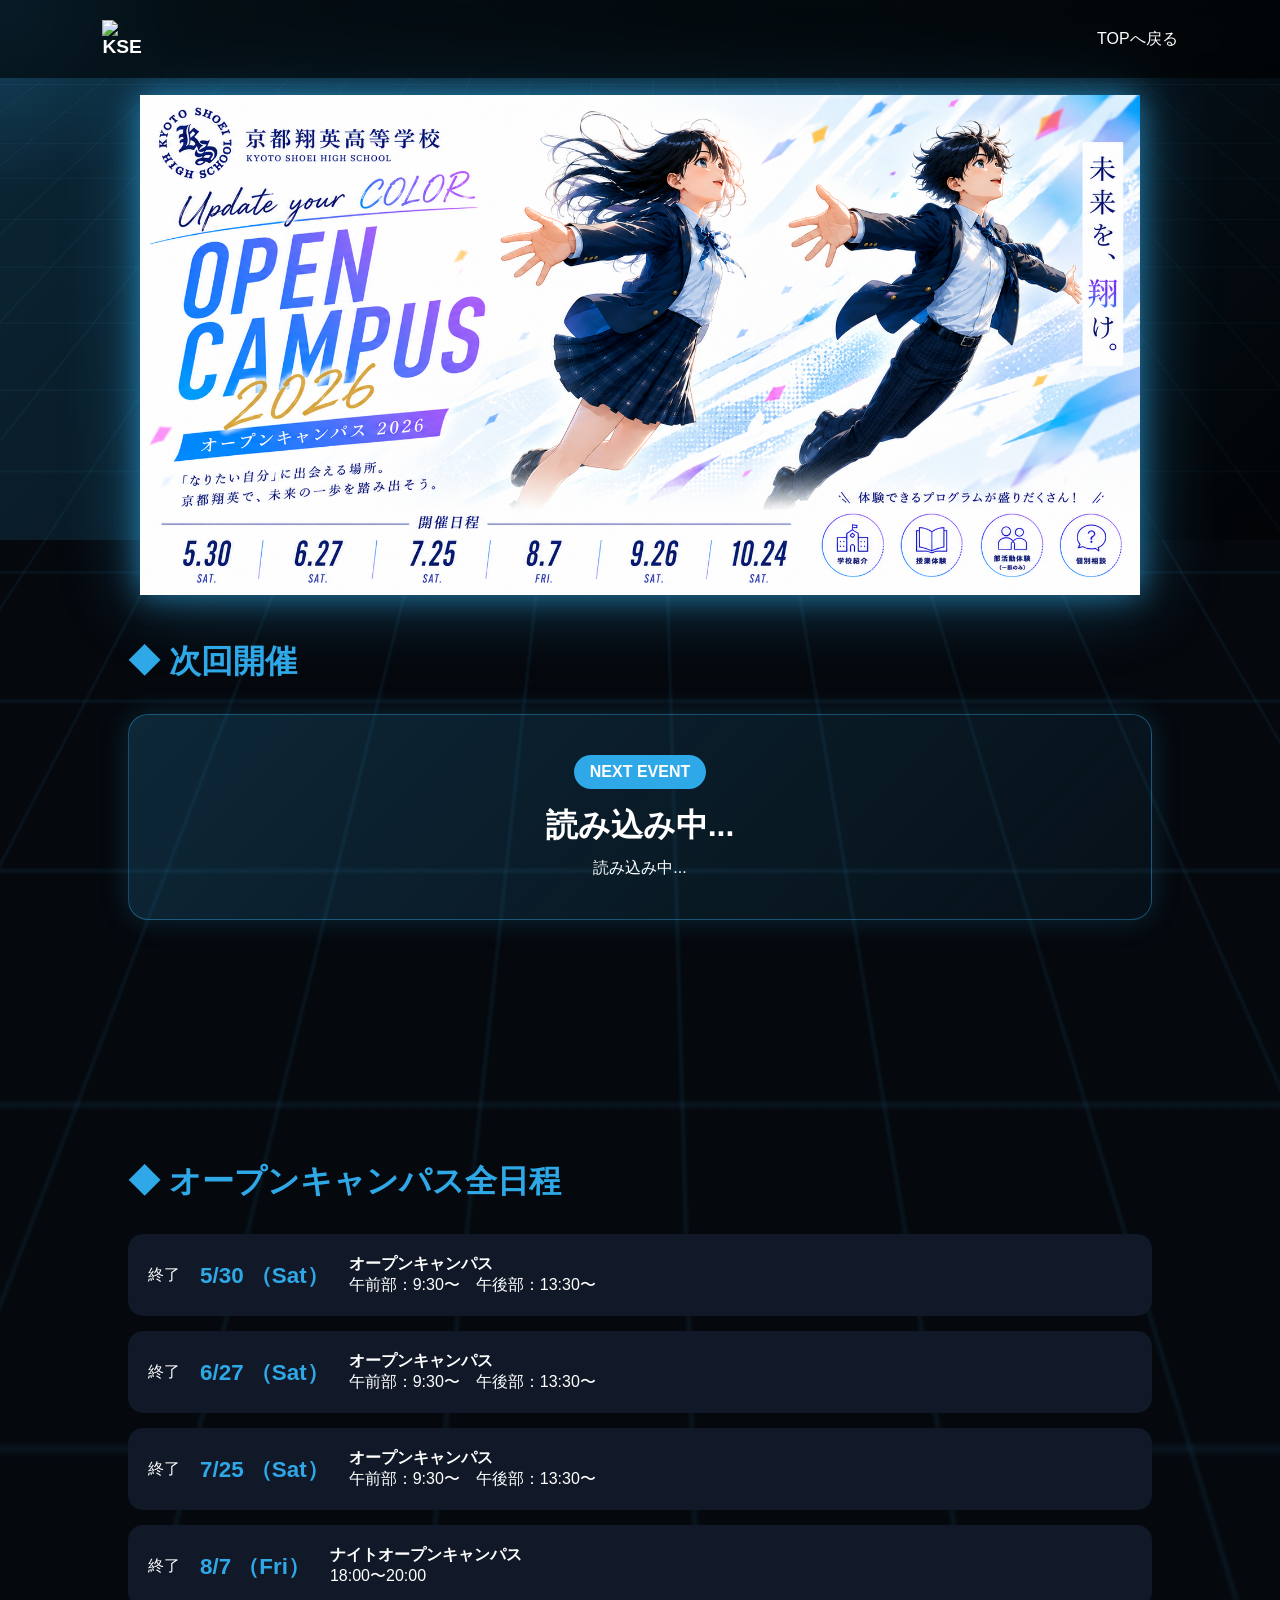
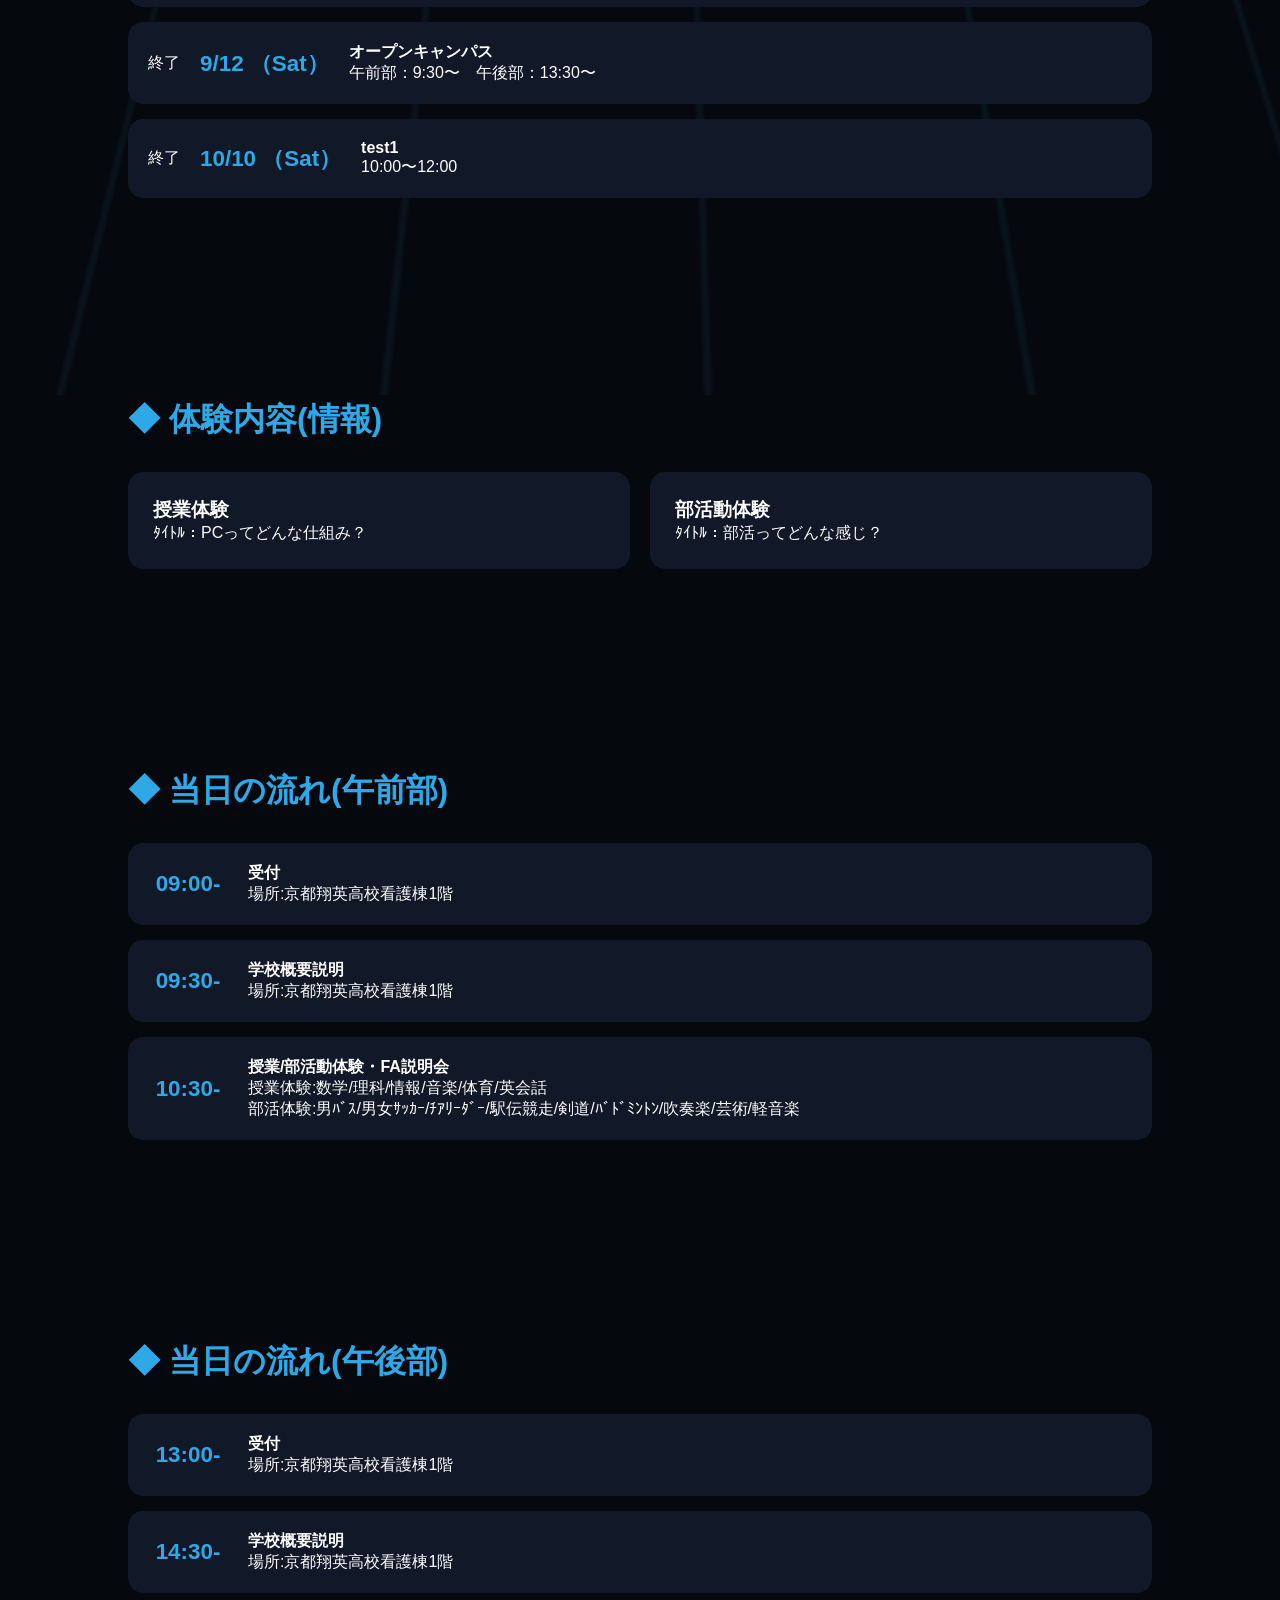
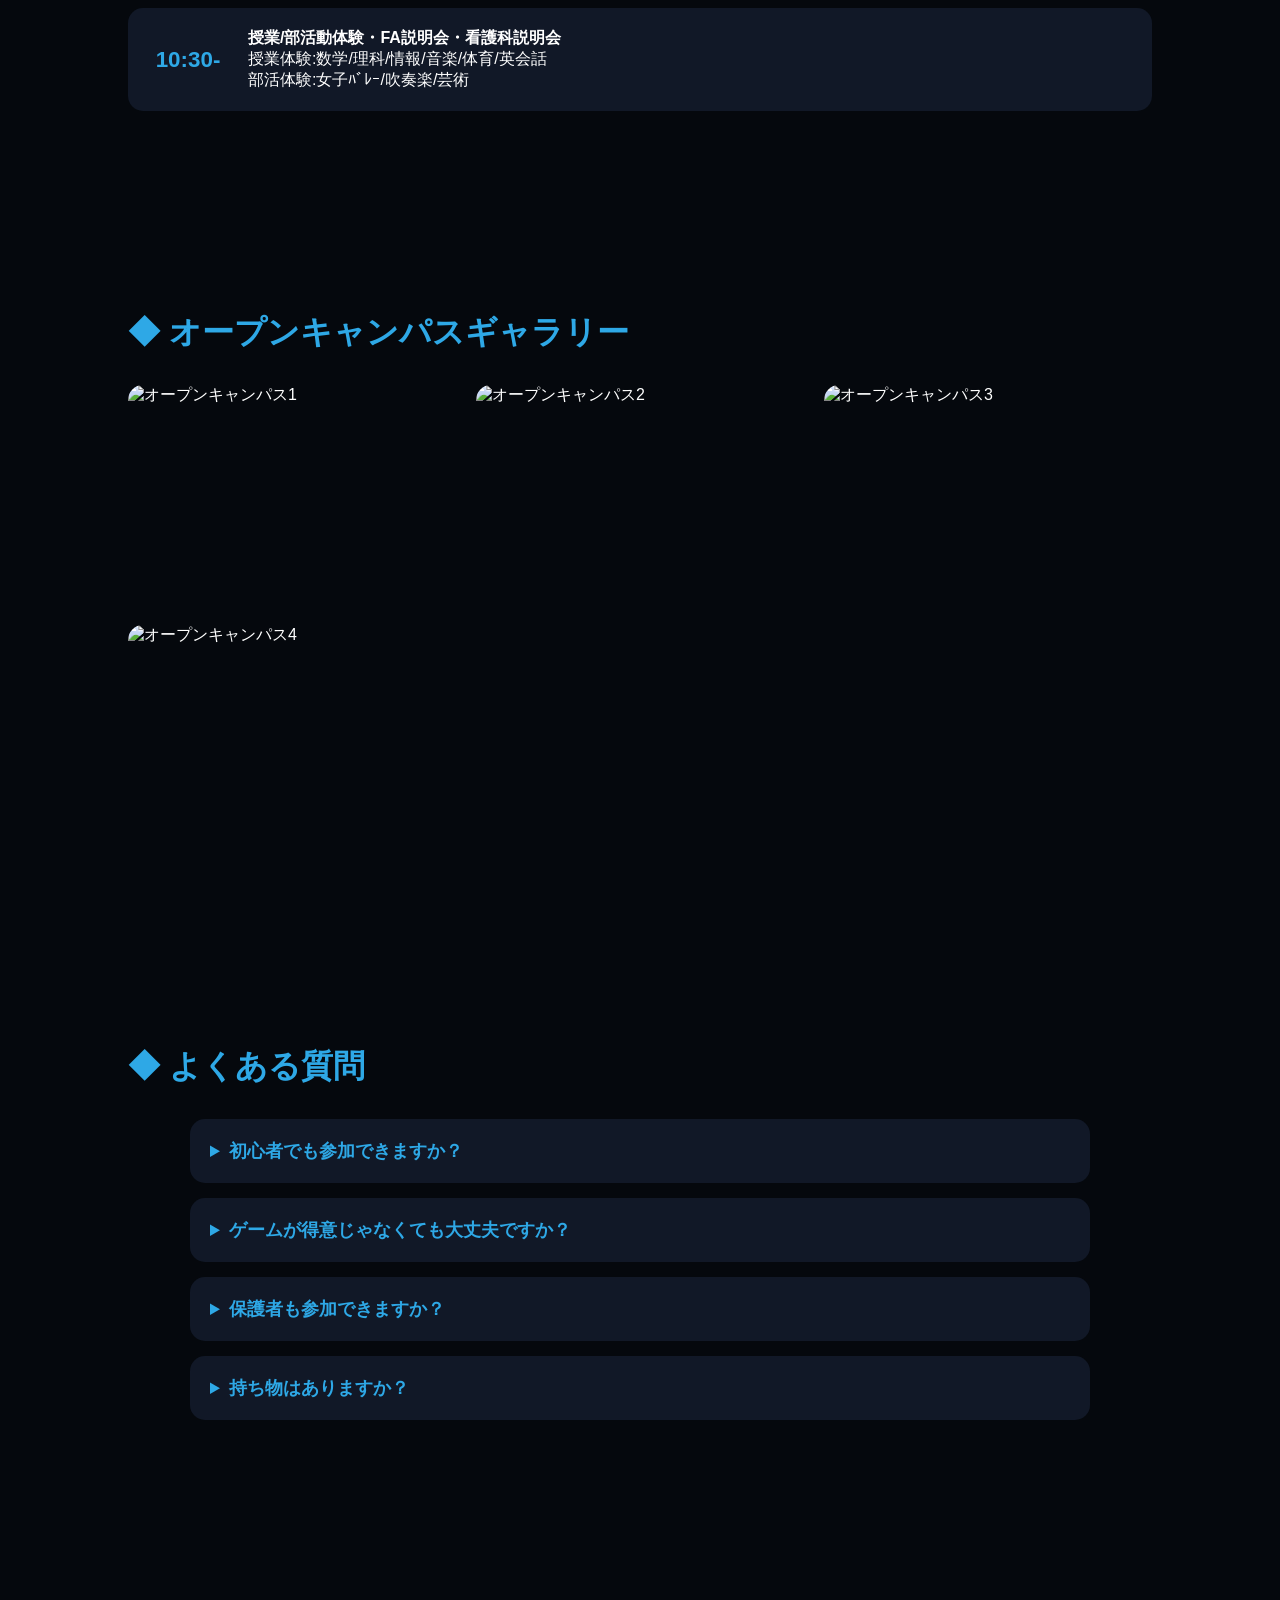
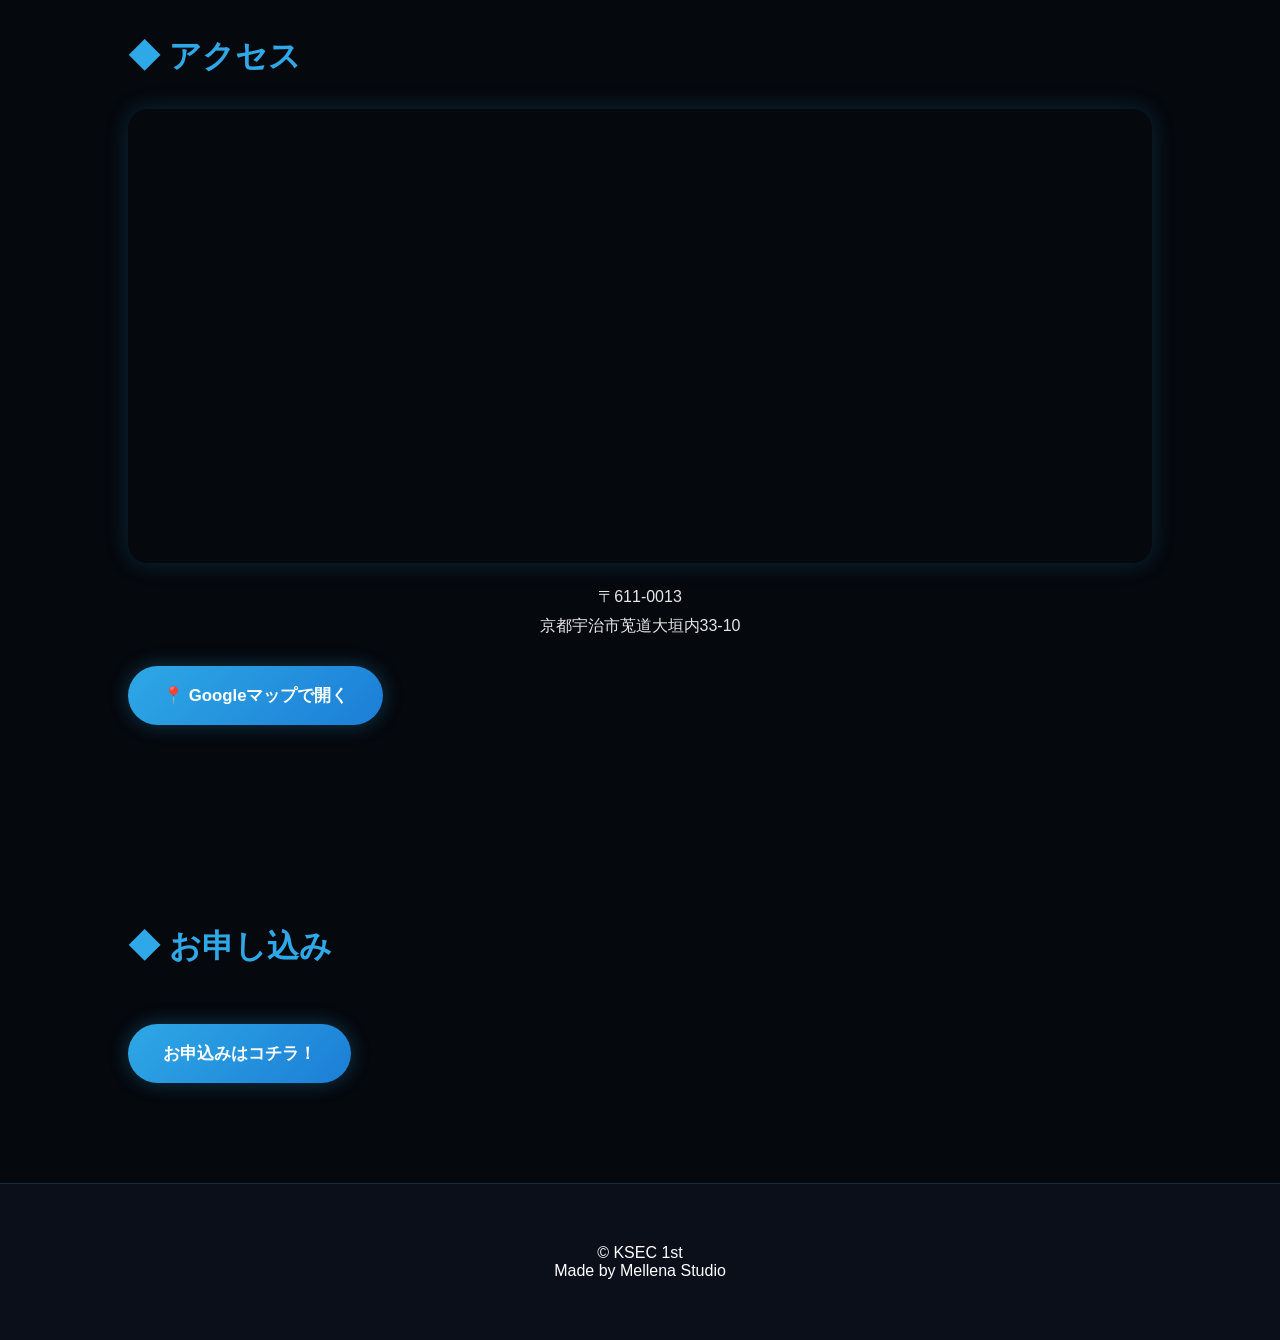
==== commit b2c9dd1b: "Update open-campus.html" ====
--- a/open-campus.html
+++ b/open-campus.html
@@ -97,7 +97,7 @@
 
 <section class="fade">
 
-    <h2>◆ 体験内容(情報/eｽﾎﾟｰﾂ)</h2>
+    <h2>◆ 体験内容(情報)</h2>
 
     <div class="games-grid">
 
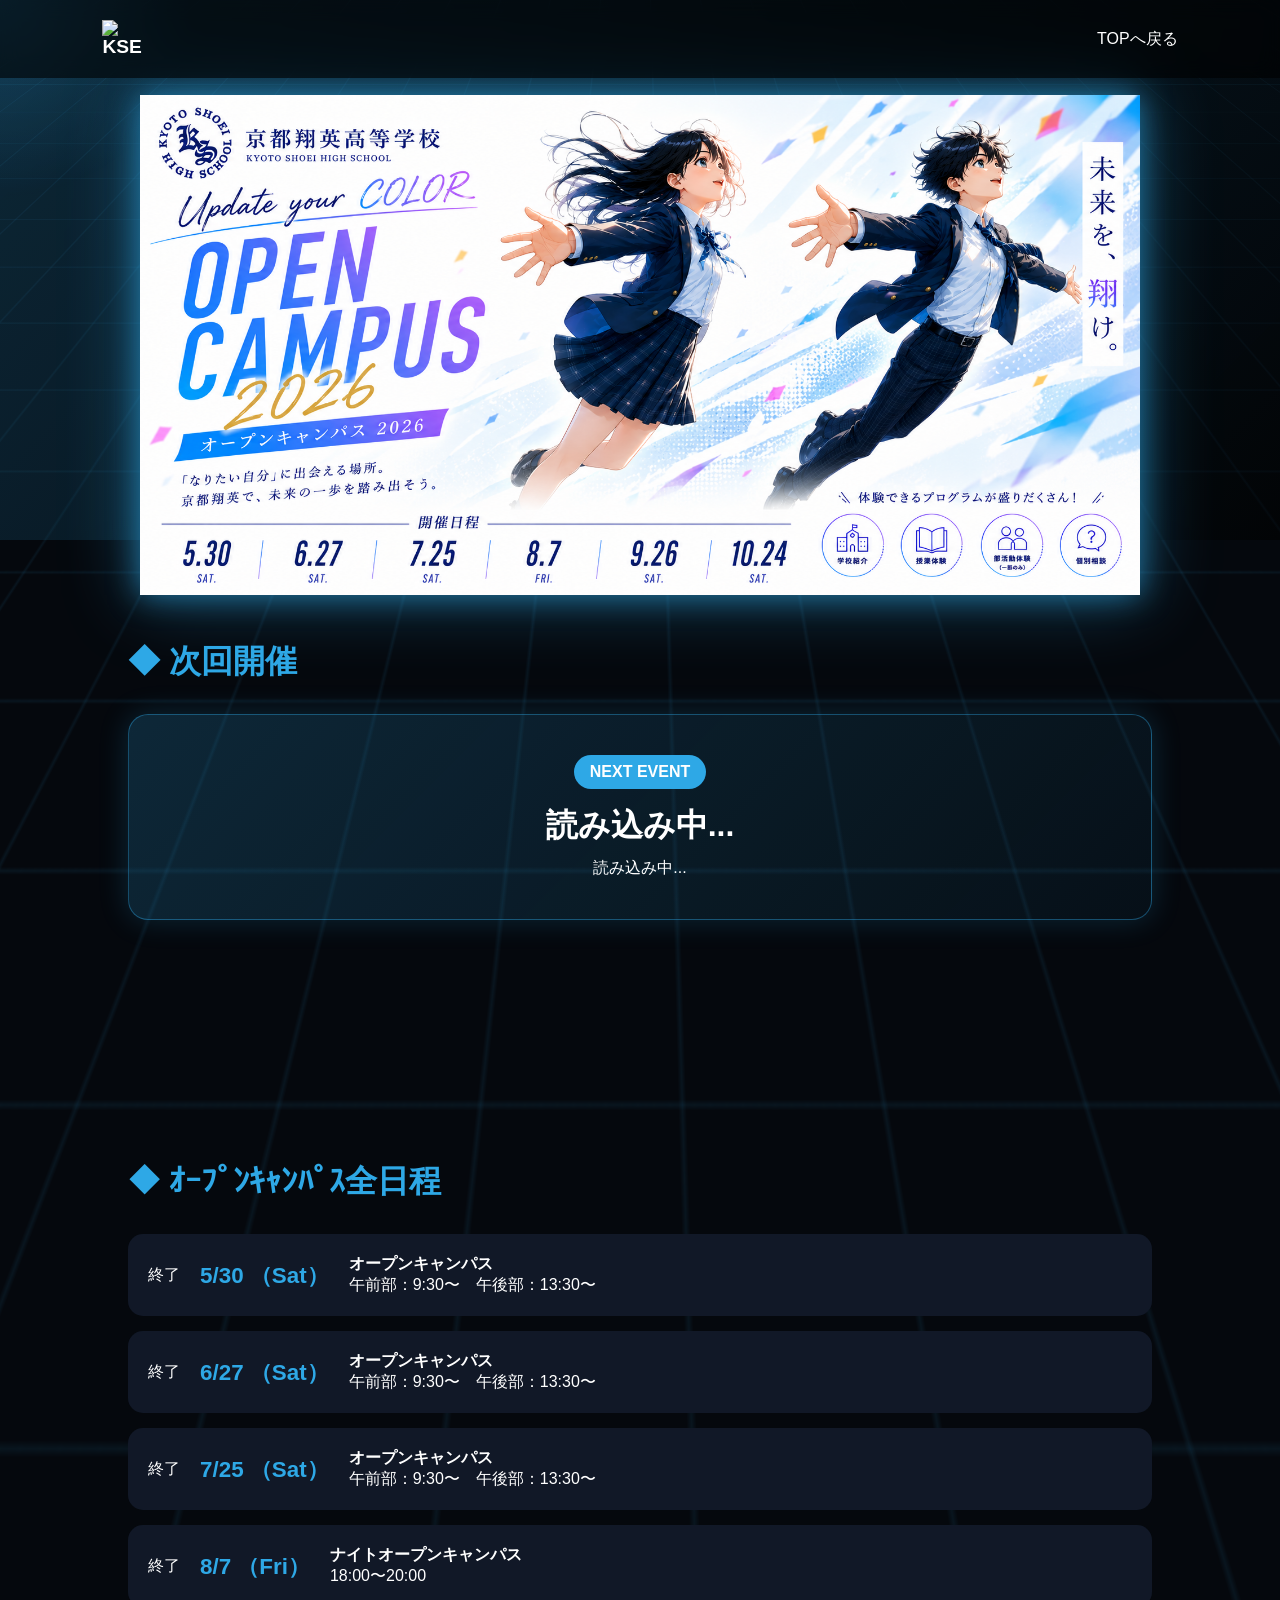
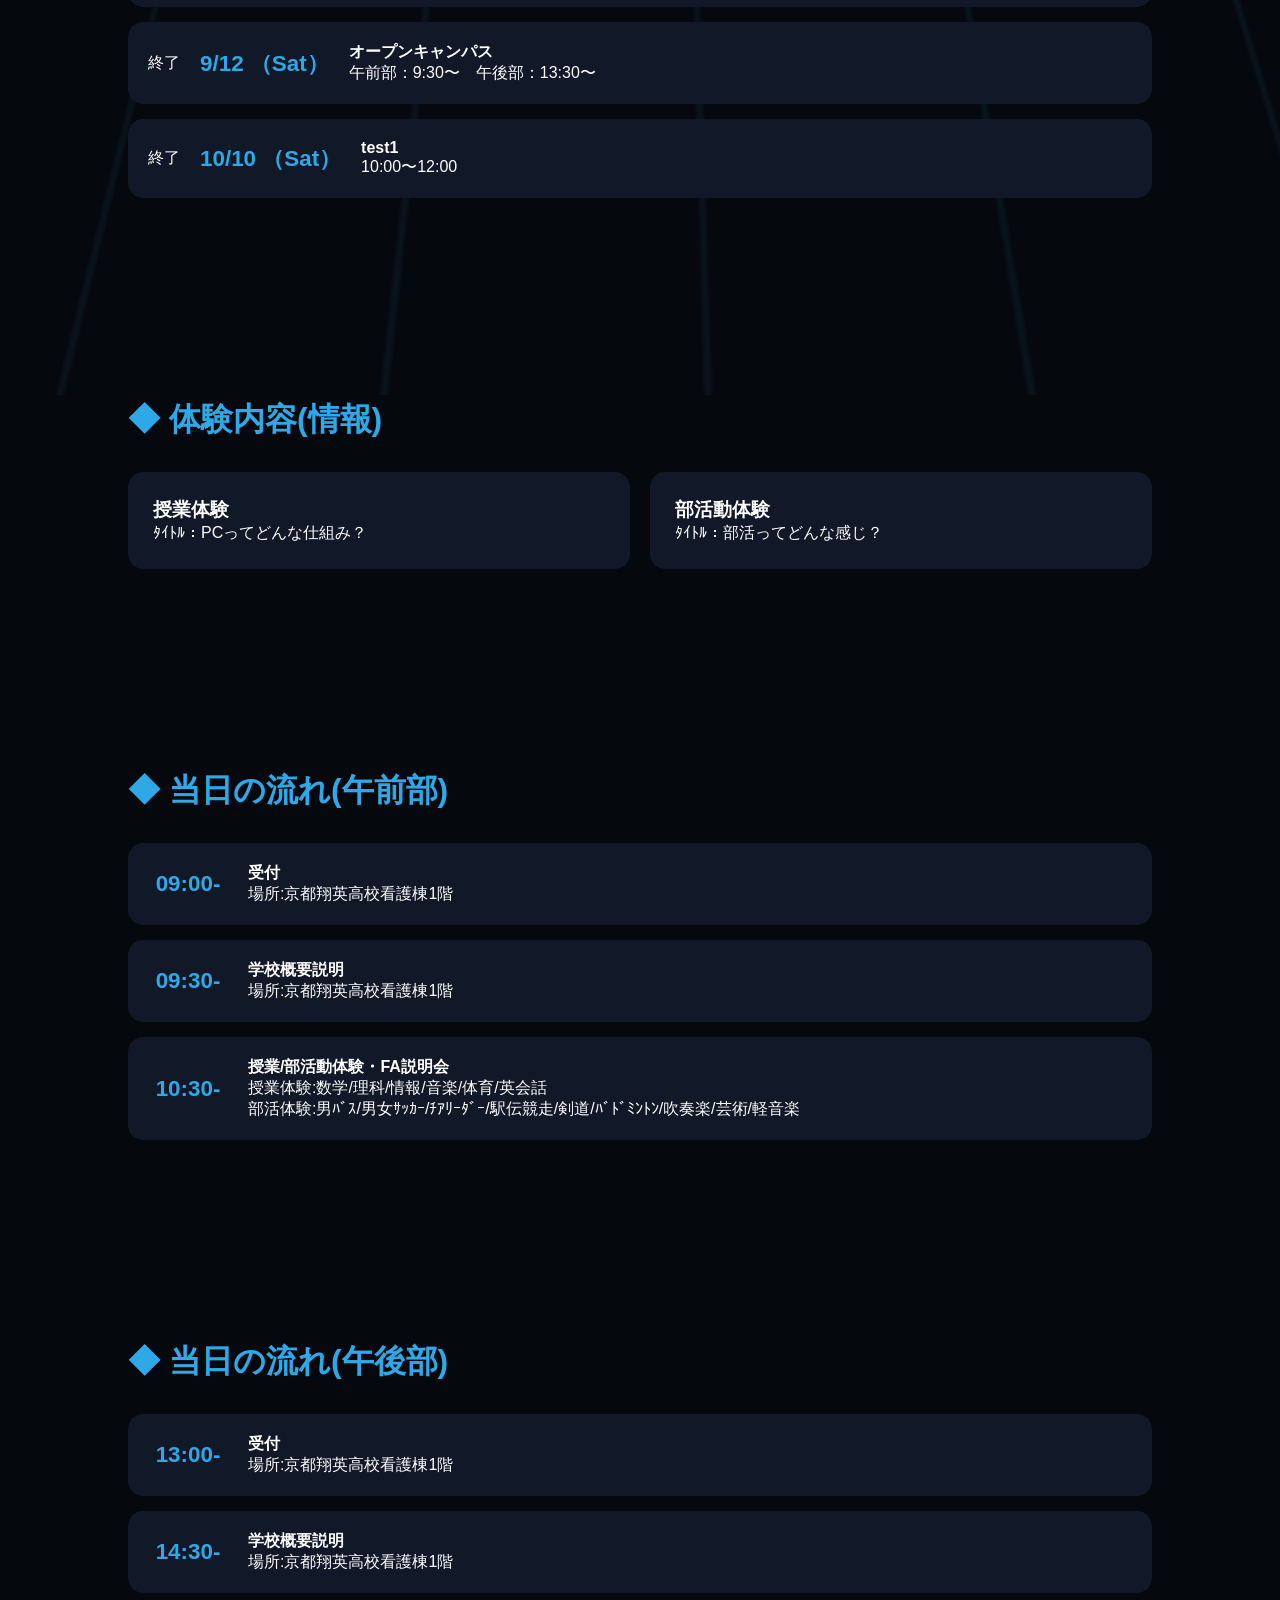
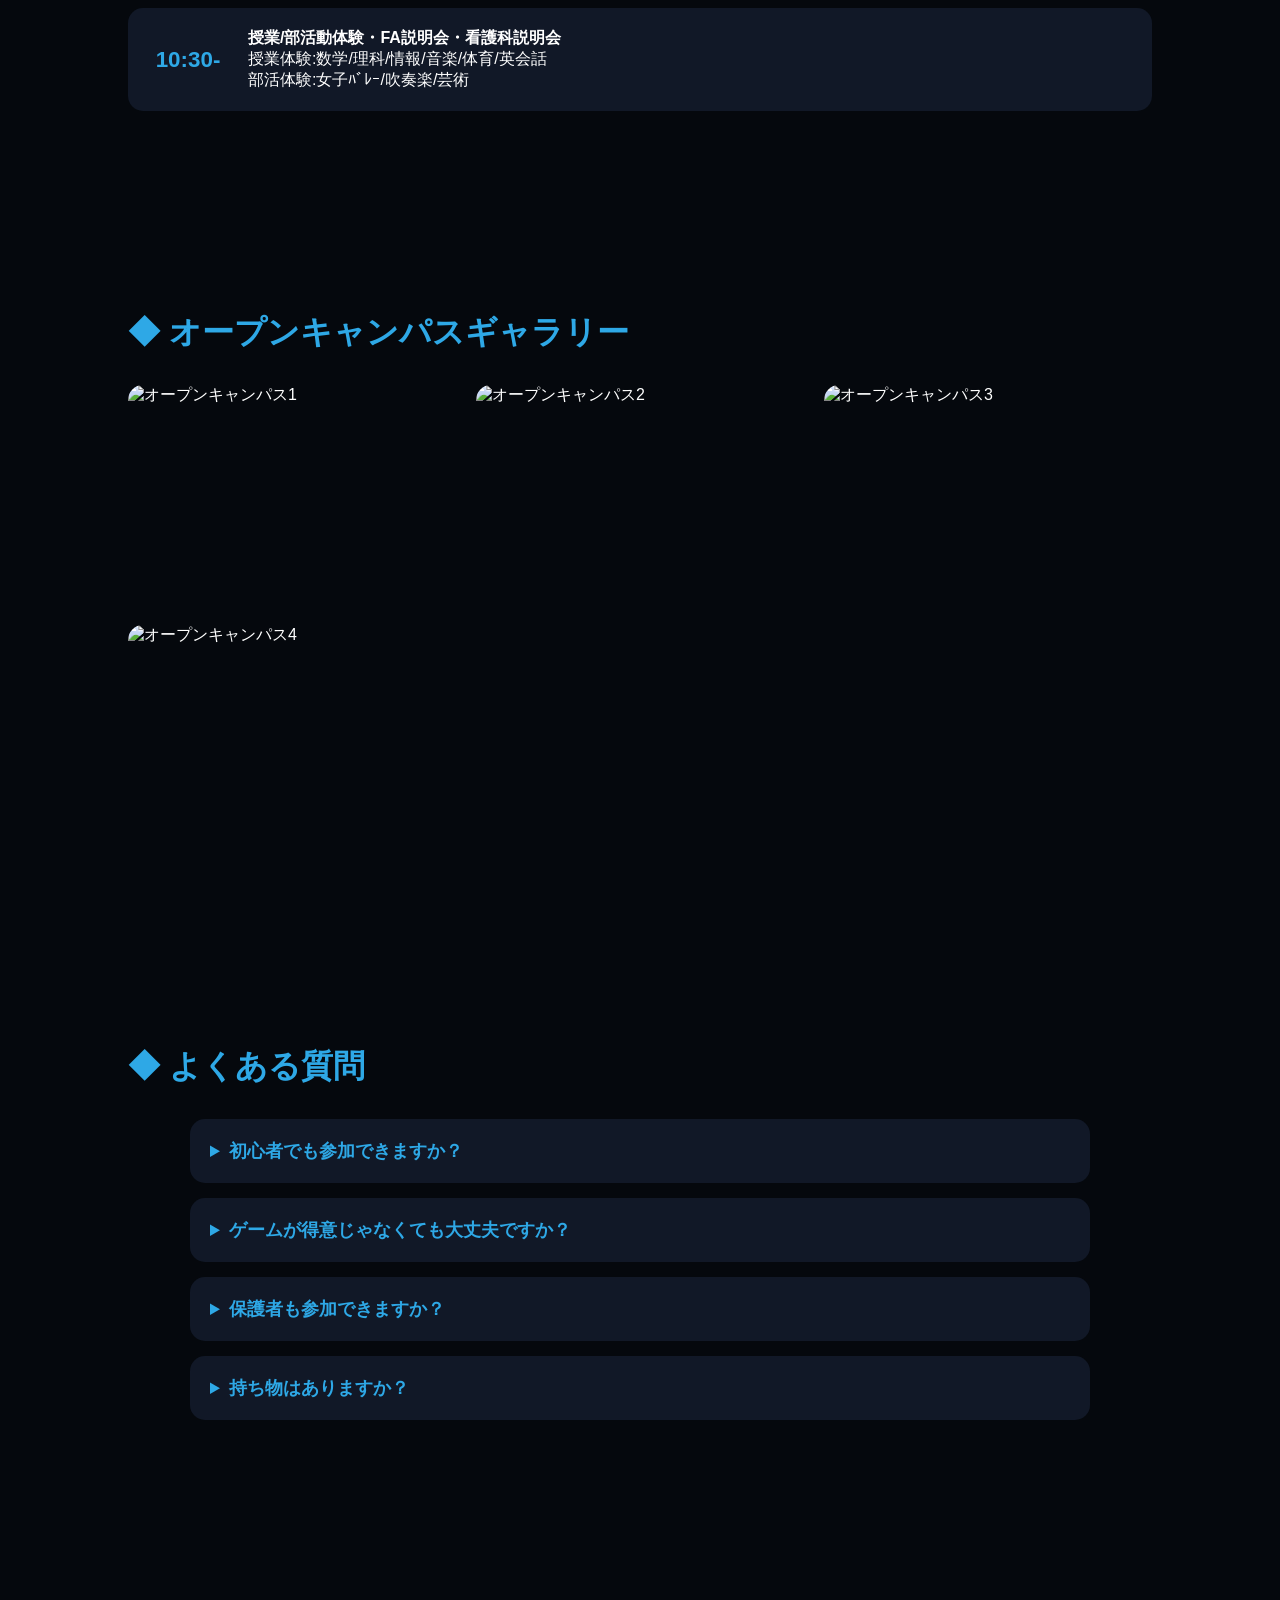
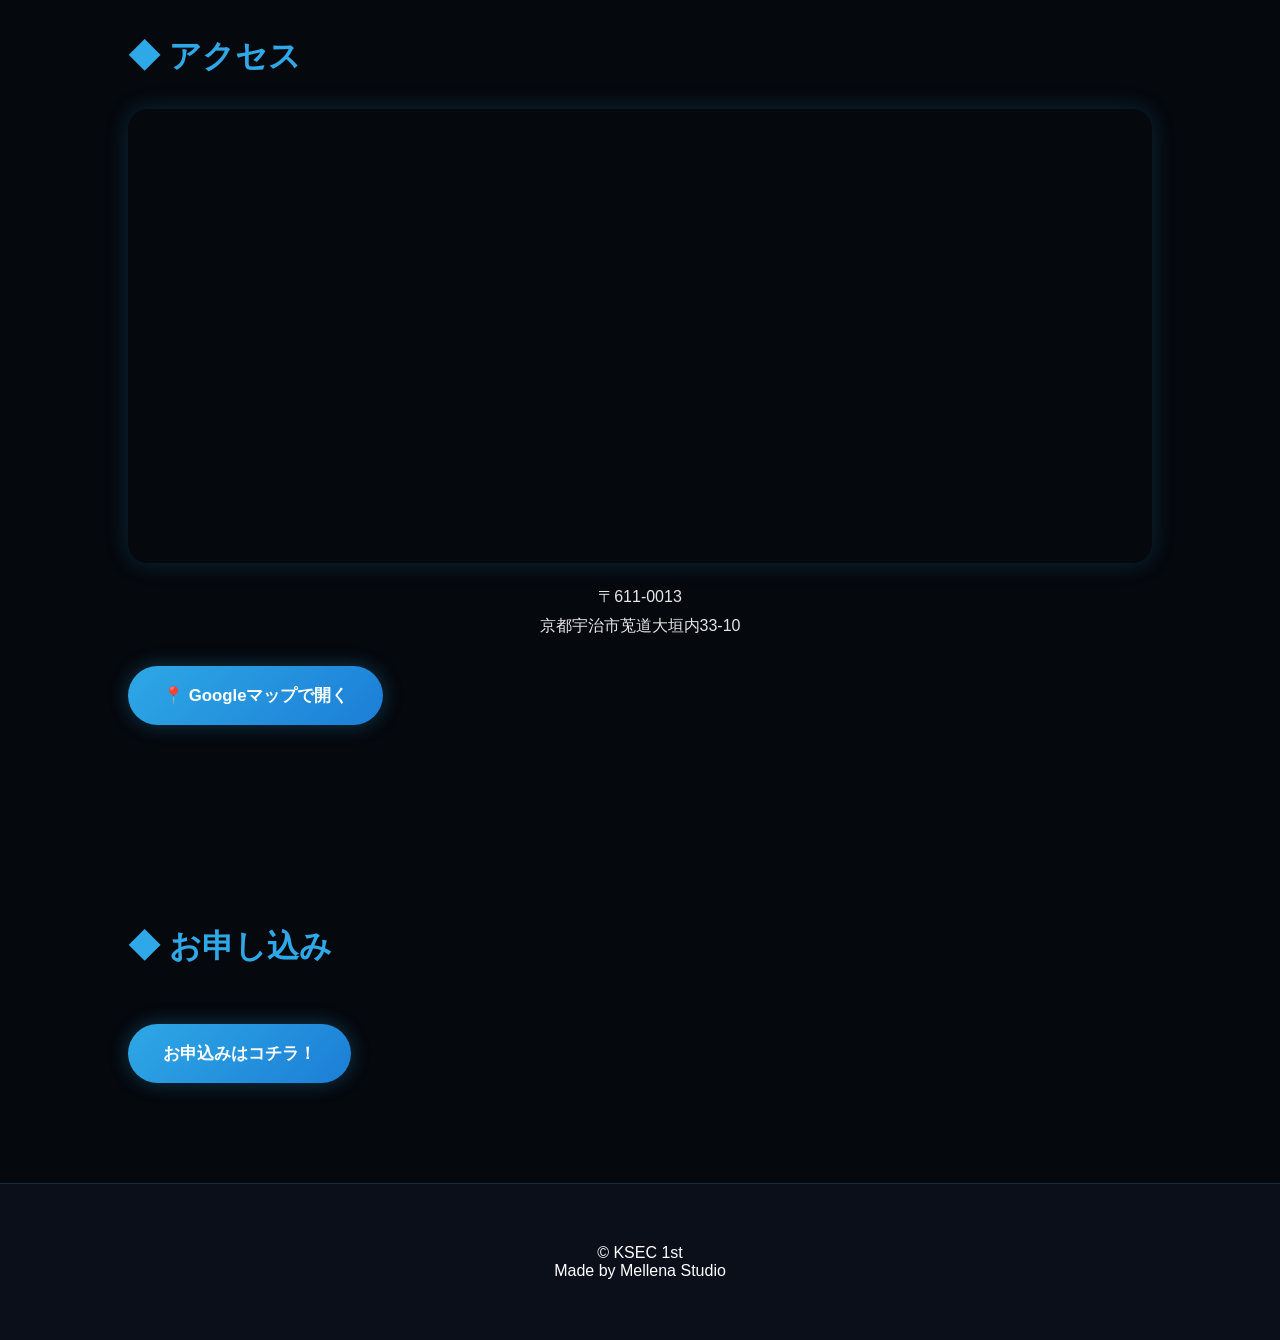
==== commit 70da5ca5: "Update open-campus.html" ====
--- a/open-campus.html
+++ b/open-campus.html
@@ -85,7 +85,7 @@
 
 <section class="fade">
 
-    <h2>◆ オープンキャンパス全日程</h2>
+    <h2>◆ ｵｰﾌﾟﾝｷｬﾝﾊﾟｽ全日程</h2>
 
     <div id="schedule-list" class="campus-list">
 
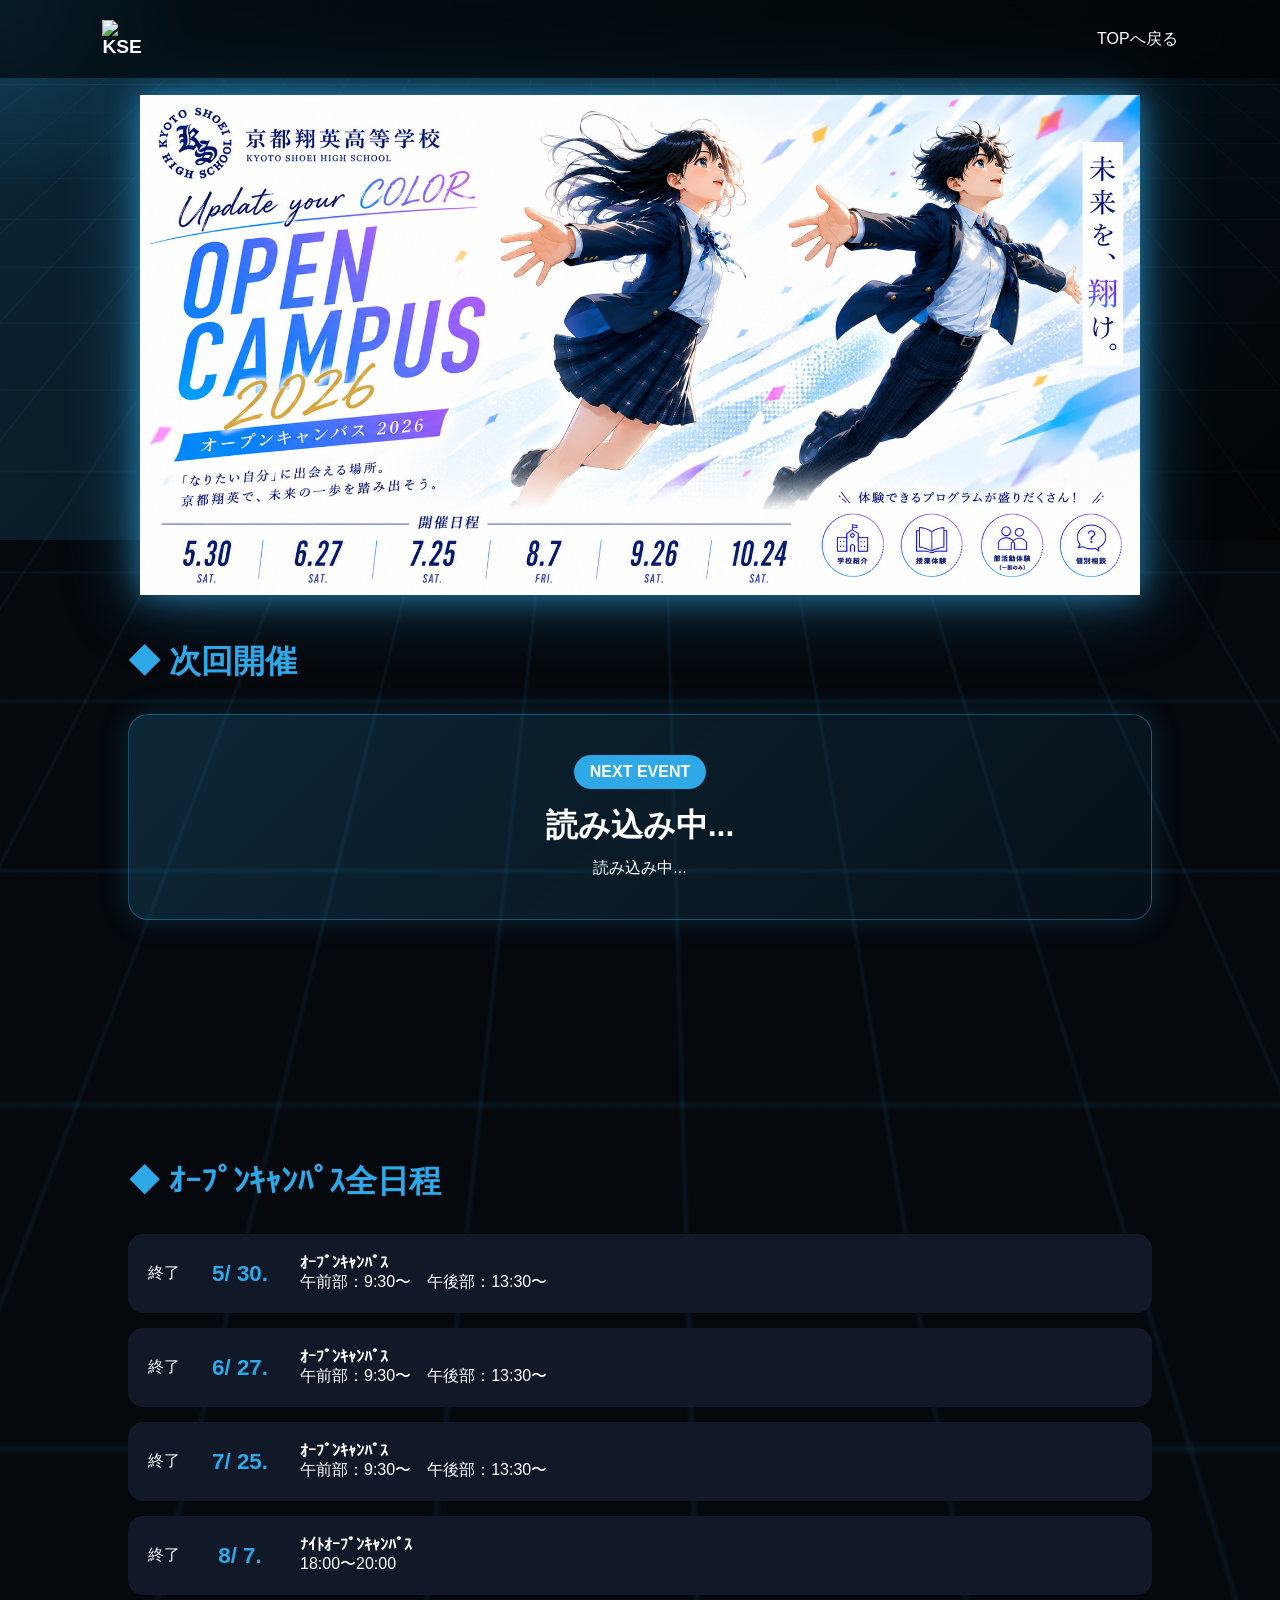
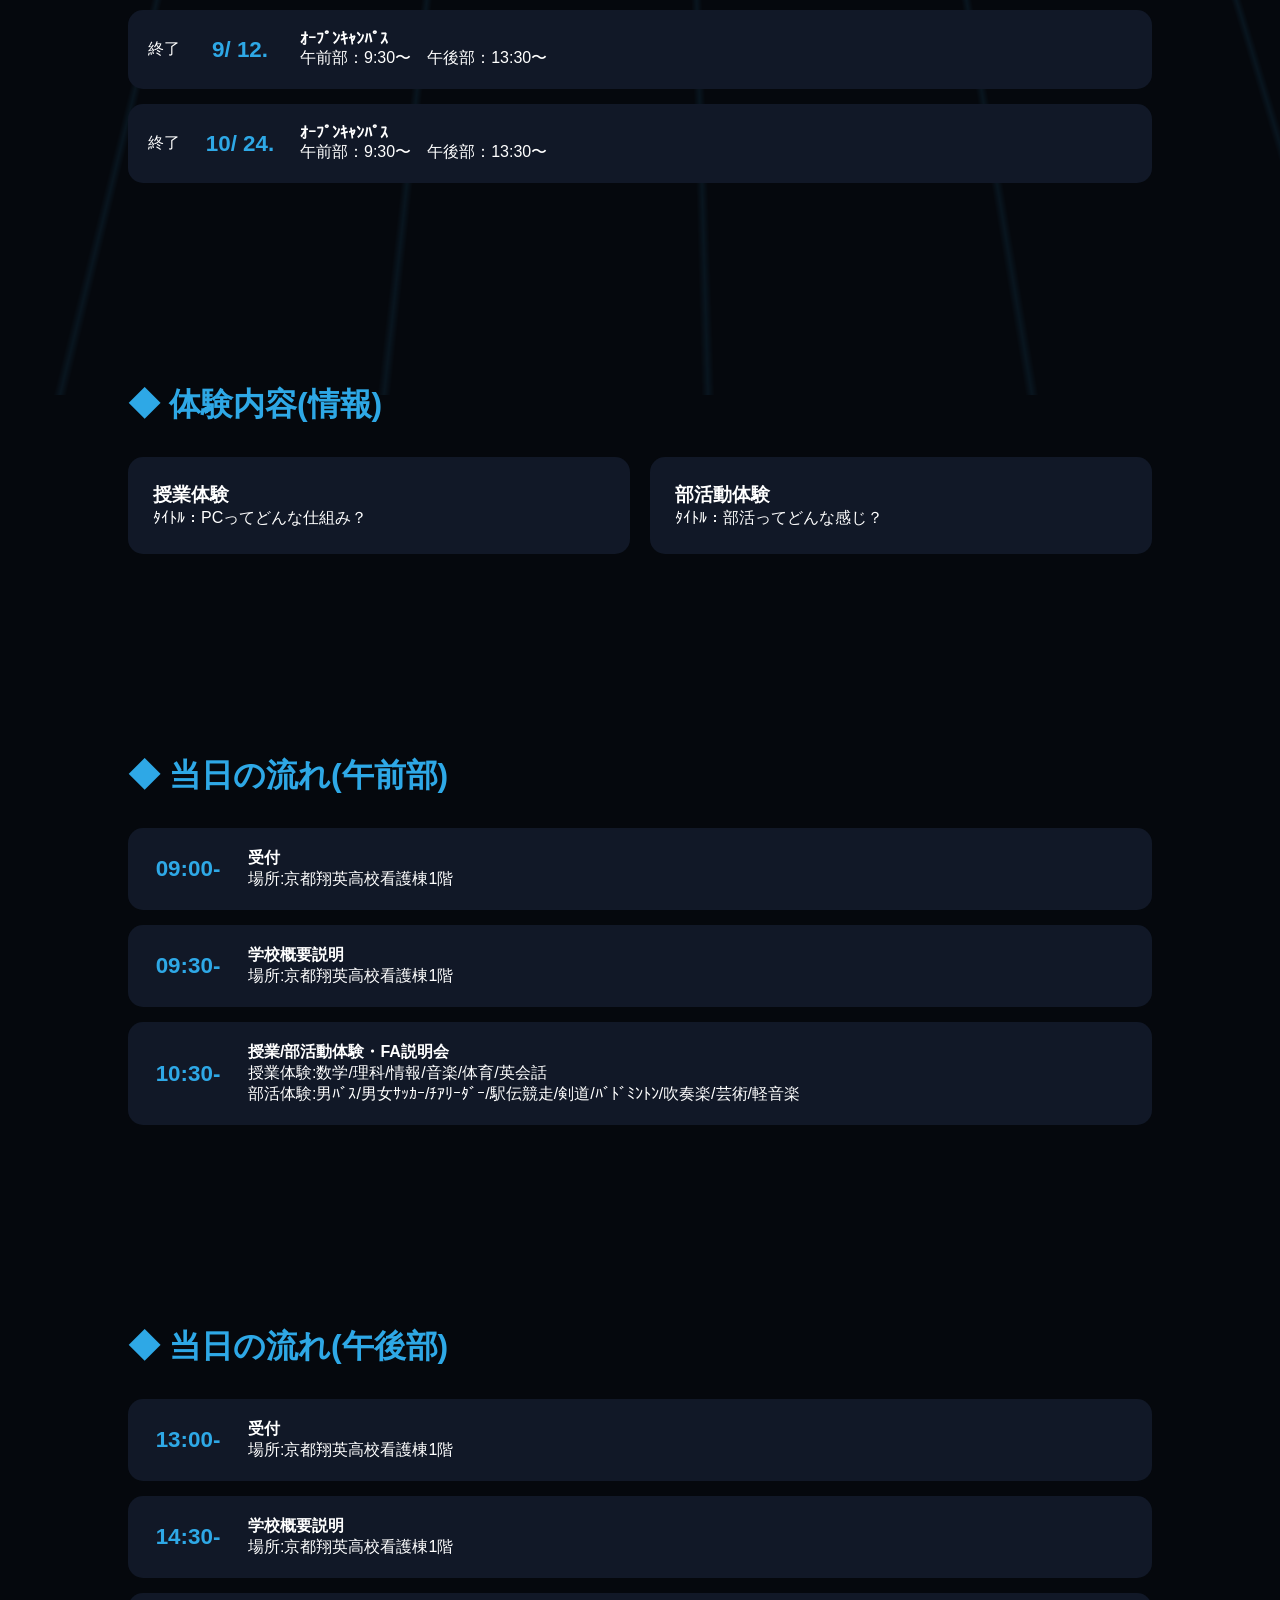
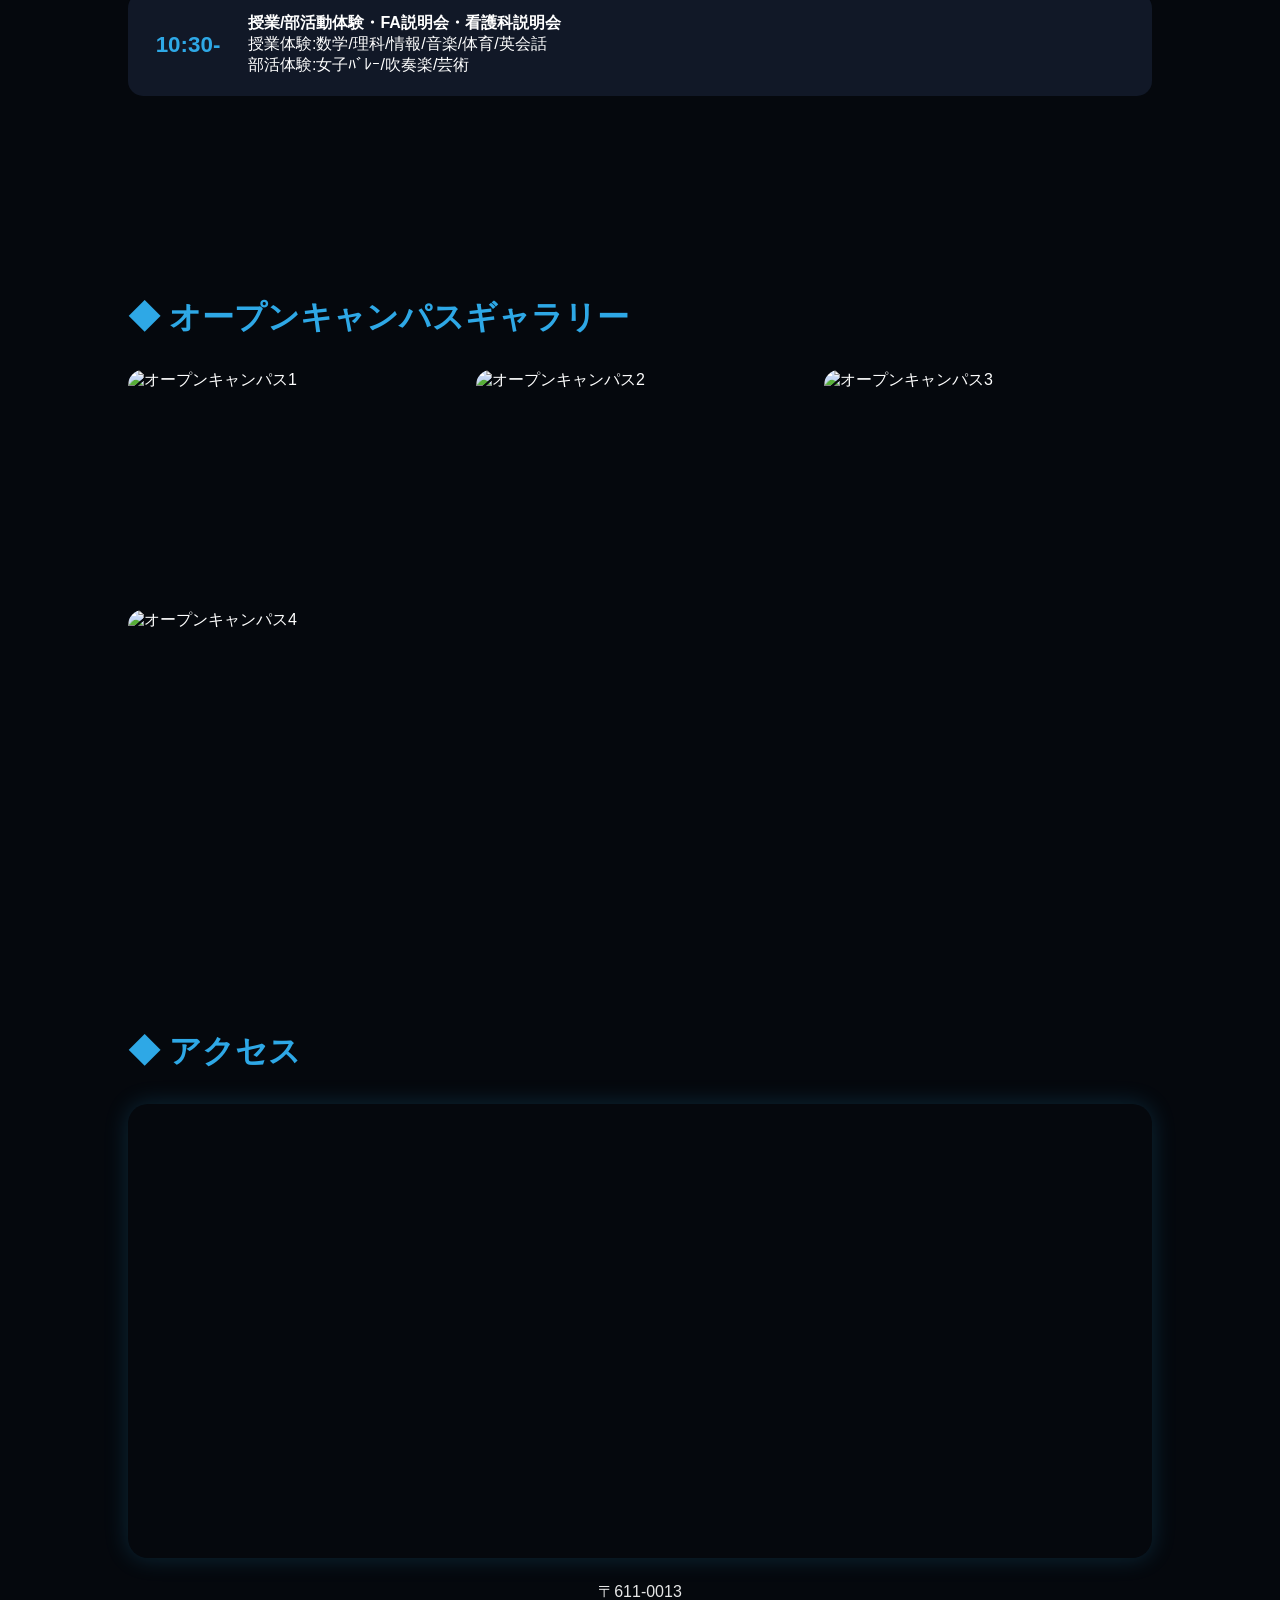
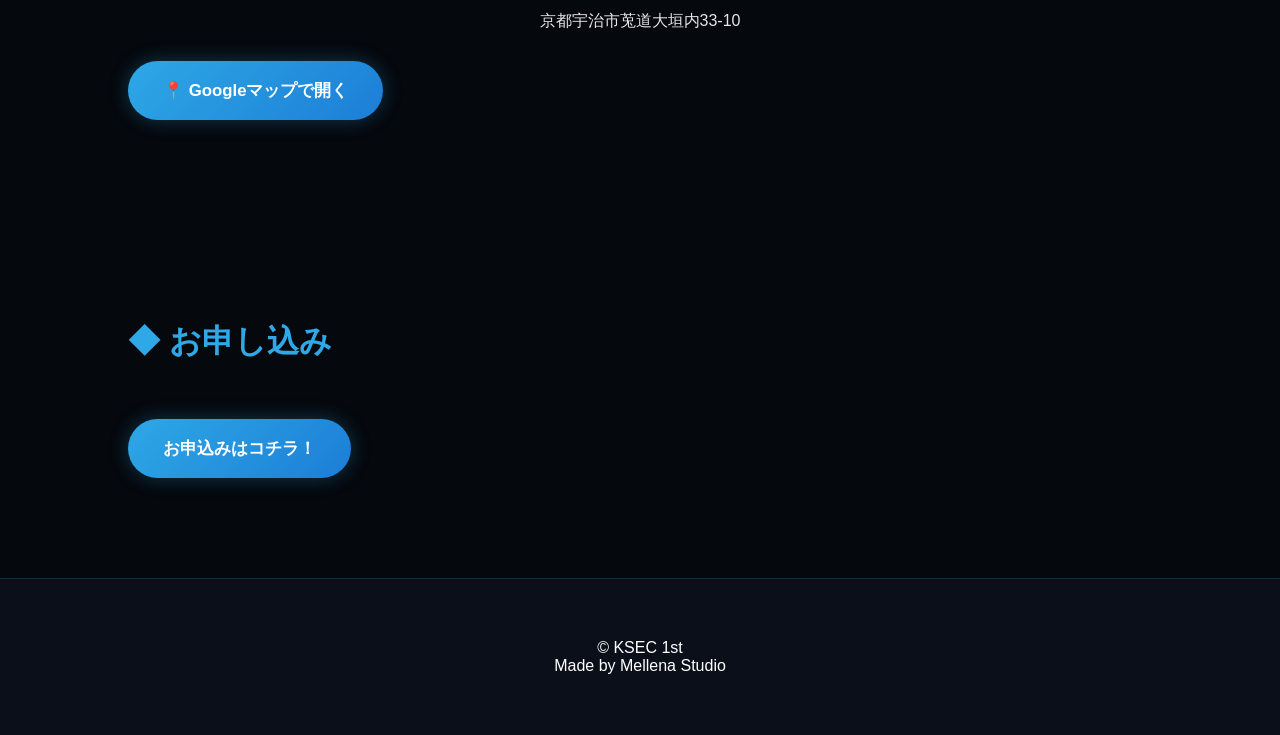
==== commit 622d98ea: "Update open-campus.html" ====
--- a/open-campus.html
+++ b/open-campus.html
@@ -221,64 +221,6 @@
         <img src="campus2.jpg" alt="オープンキャンパス2">
         <img src="campus3.jpg" alt="オープンキャンパス3">
         <img src="campus4.jpg" alt="オープンキャンパス4">
-
-    </div>
-
-</section>
-
-<section class="fade">
-
-    <h2>◆ よくある質問</h2>
-
-    <div class="faq">
-
-        <details>
-
-            <summary>
-                初心者でも参加できますか？
-            </summary>
-
-            <p>
-                もちろんです！未経験者も大歓迎です。
-            </p>
-
-        </details>
-
-        <details>
-
-            <summary>
-                ゲームが得意じゃなくても大丈夫ですか？
-            </summary>
-
-            <p>
-                大丈夫です。楽しみながら体験できます。
-            </p>
-
-        </details>
-
-        <details>
-
-            <summary>
-                保護者も参加できますか？
-            </summary>
-
-            <p>
-                保護者の方も一緒にご参加いただけます。
-            </p>
-
-        </details>
-
-        <details>
-
-            <summary>
-                持ち物はありますか？
-            </summary>
-
-            <p>
-                筆記用具・上履きをご持参ください。
-            </p>
-
-        </details>
 
     </div>
 
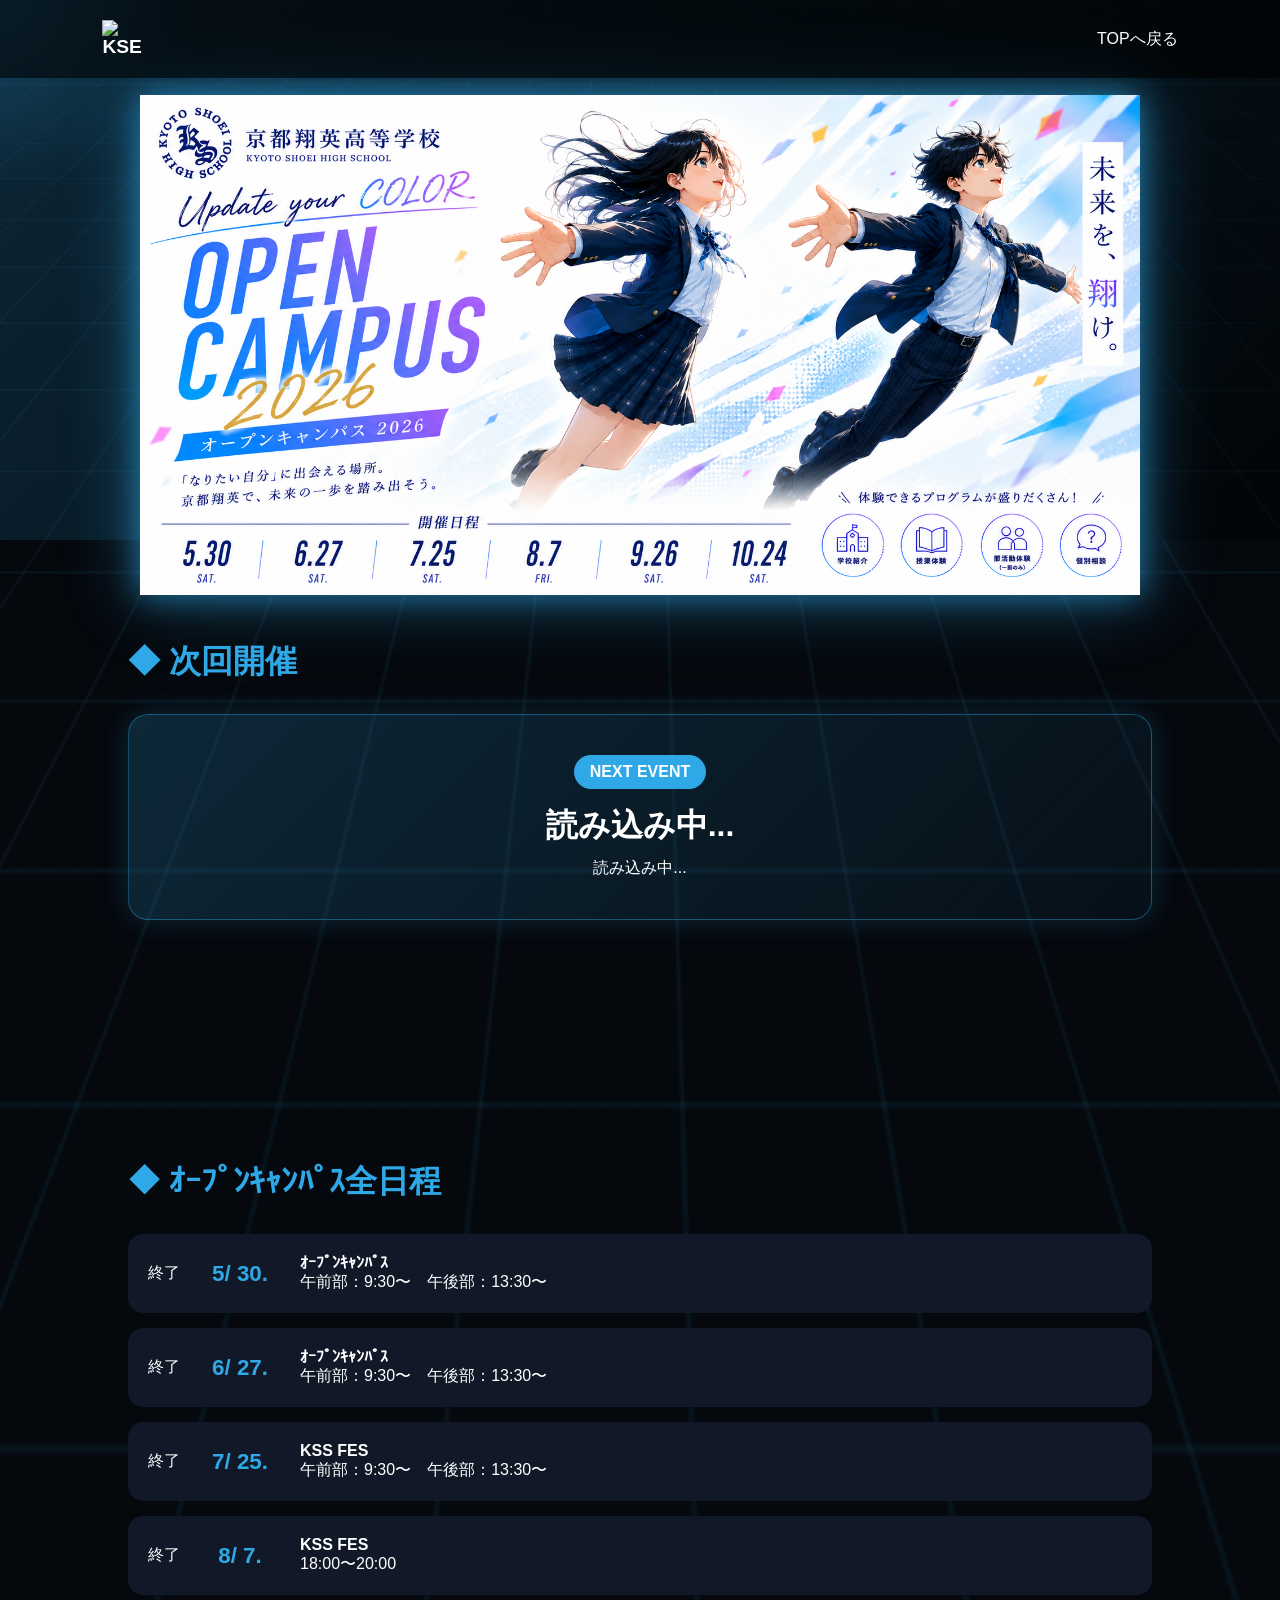
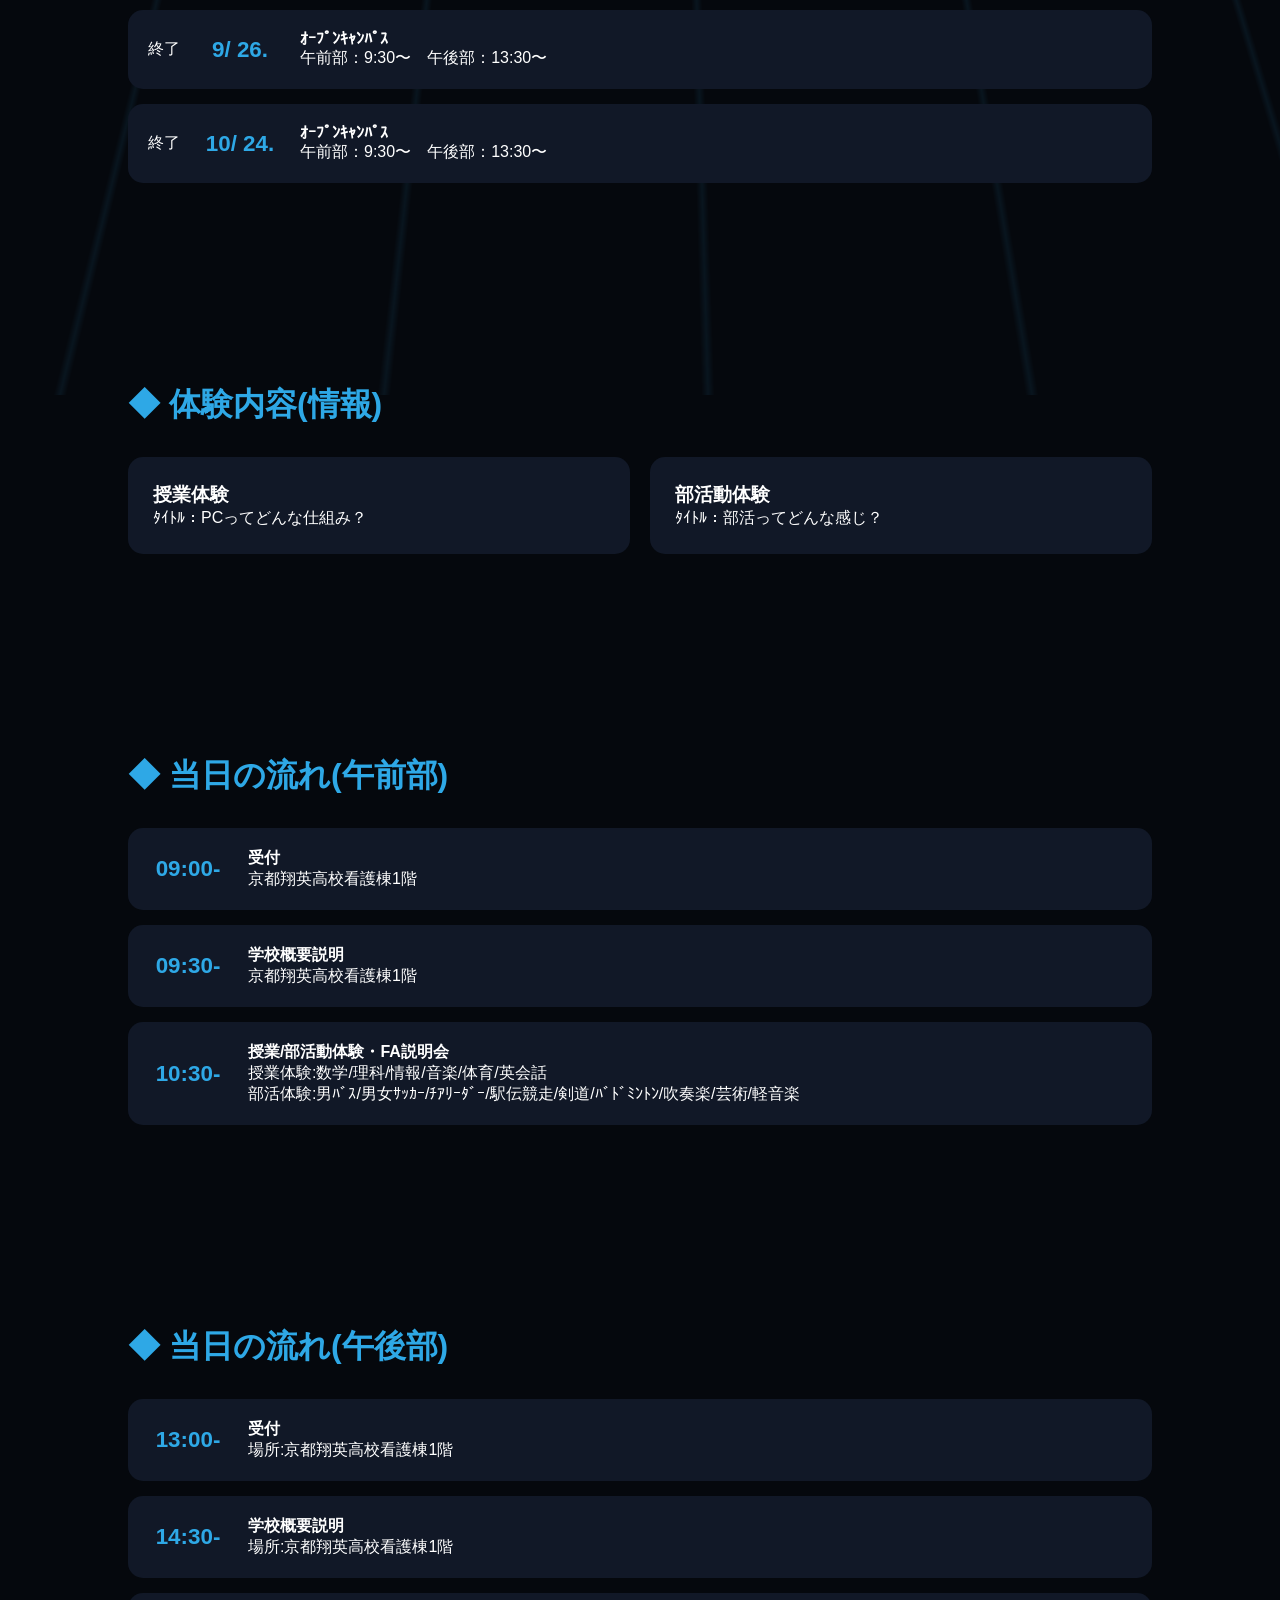
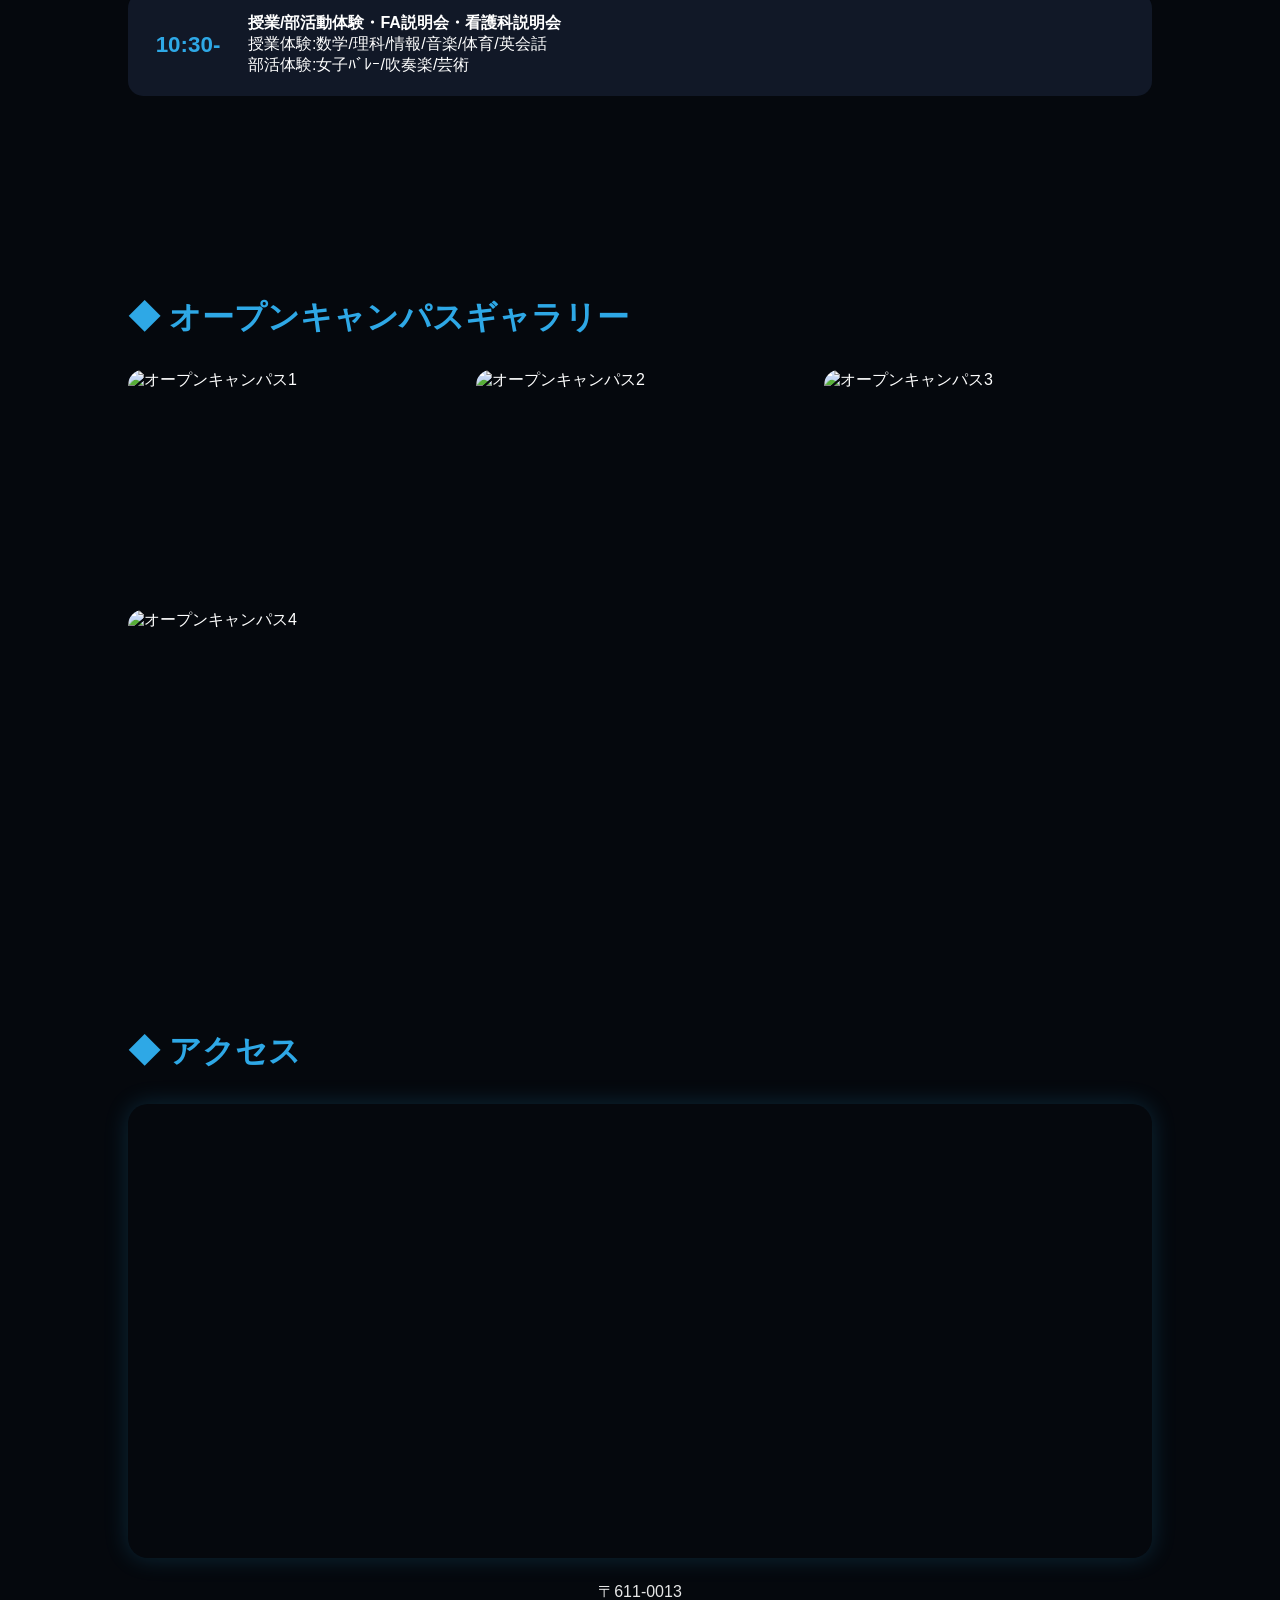
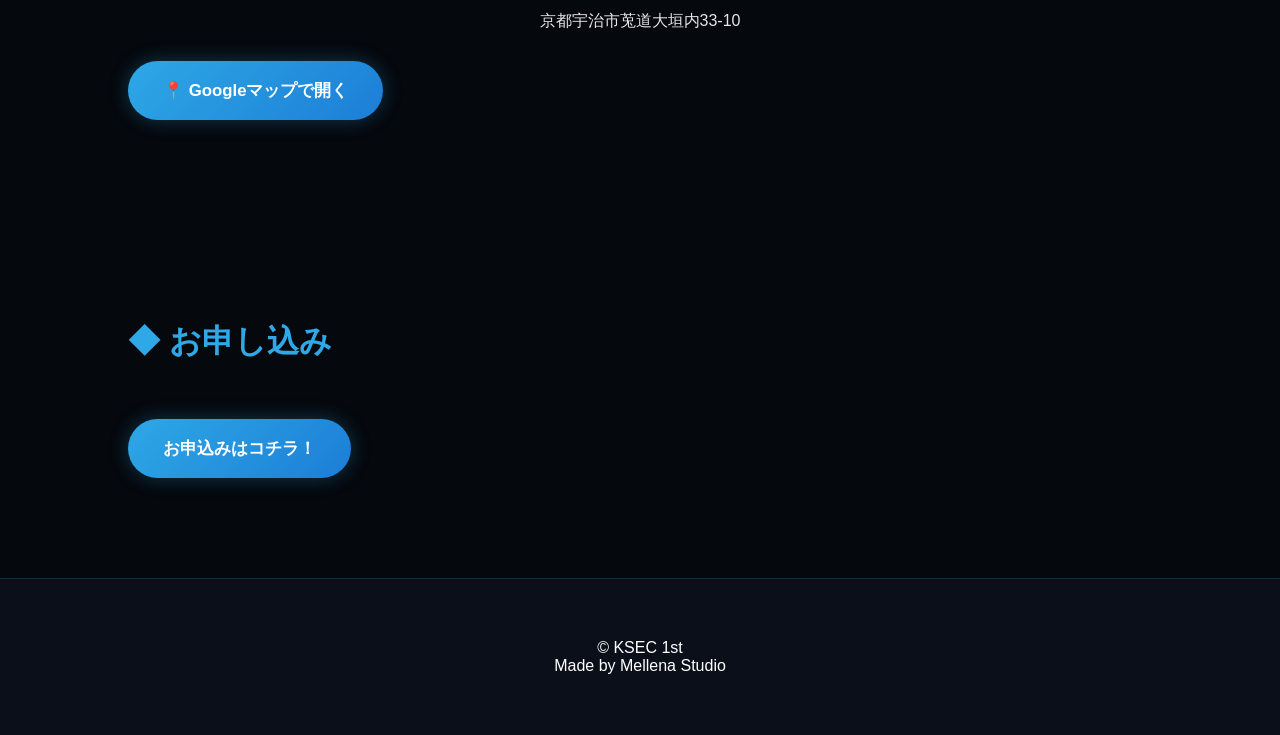
==== commit 07730e15: "Update open-campus.html" ====
--- a/open-campus.html
+++ b/open-campus.html
@@ -129,7 +129,7 @@
 
       <div>
         <h4>受付</h4>
-        <p>場所:京都翔英高校看護棟1階</p>
+        <p>京都翔英高校看護棟1階</p>
       </div>
 
     </div>
@@ -142,7 +142,7 @@
 
       <div>
         <h4>学校概要説明</h4>
-        <p>場所:京都翔英高校看護棟1階</p>
+        <p>京都翔英高校看護棟1階</p>
       </div>
 
     </div>
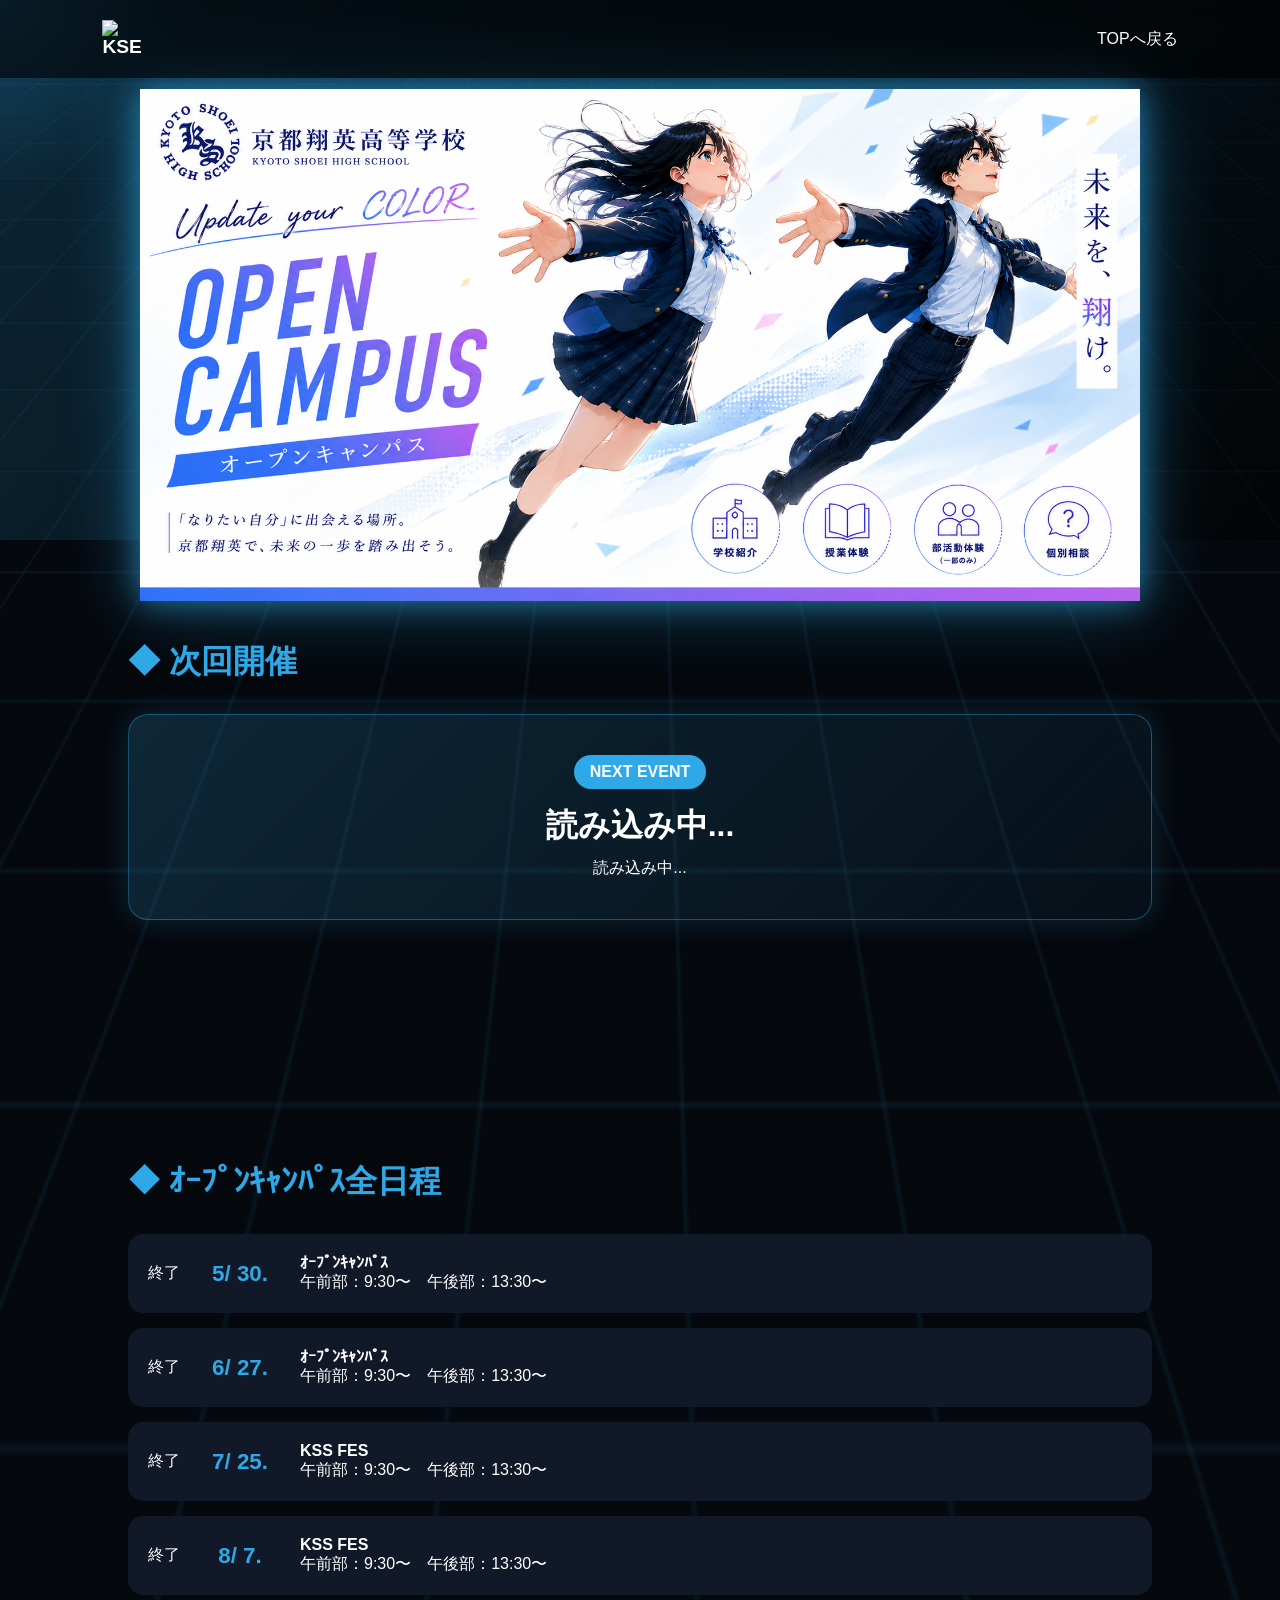
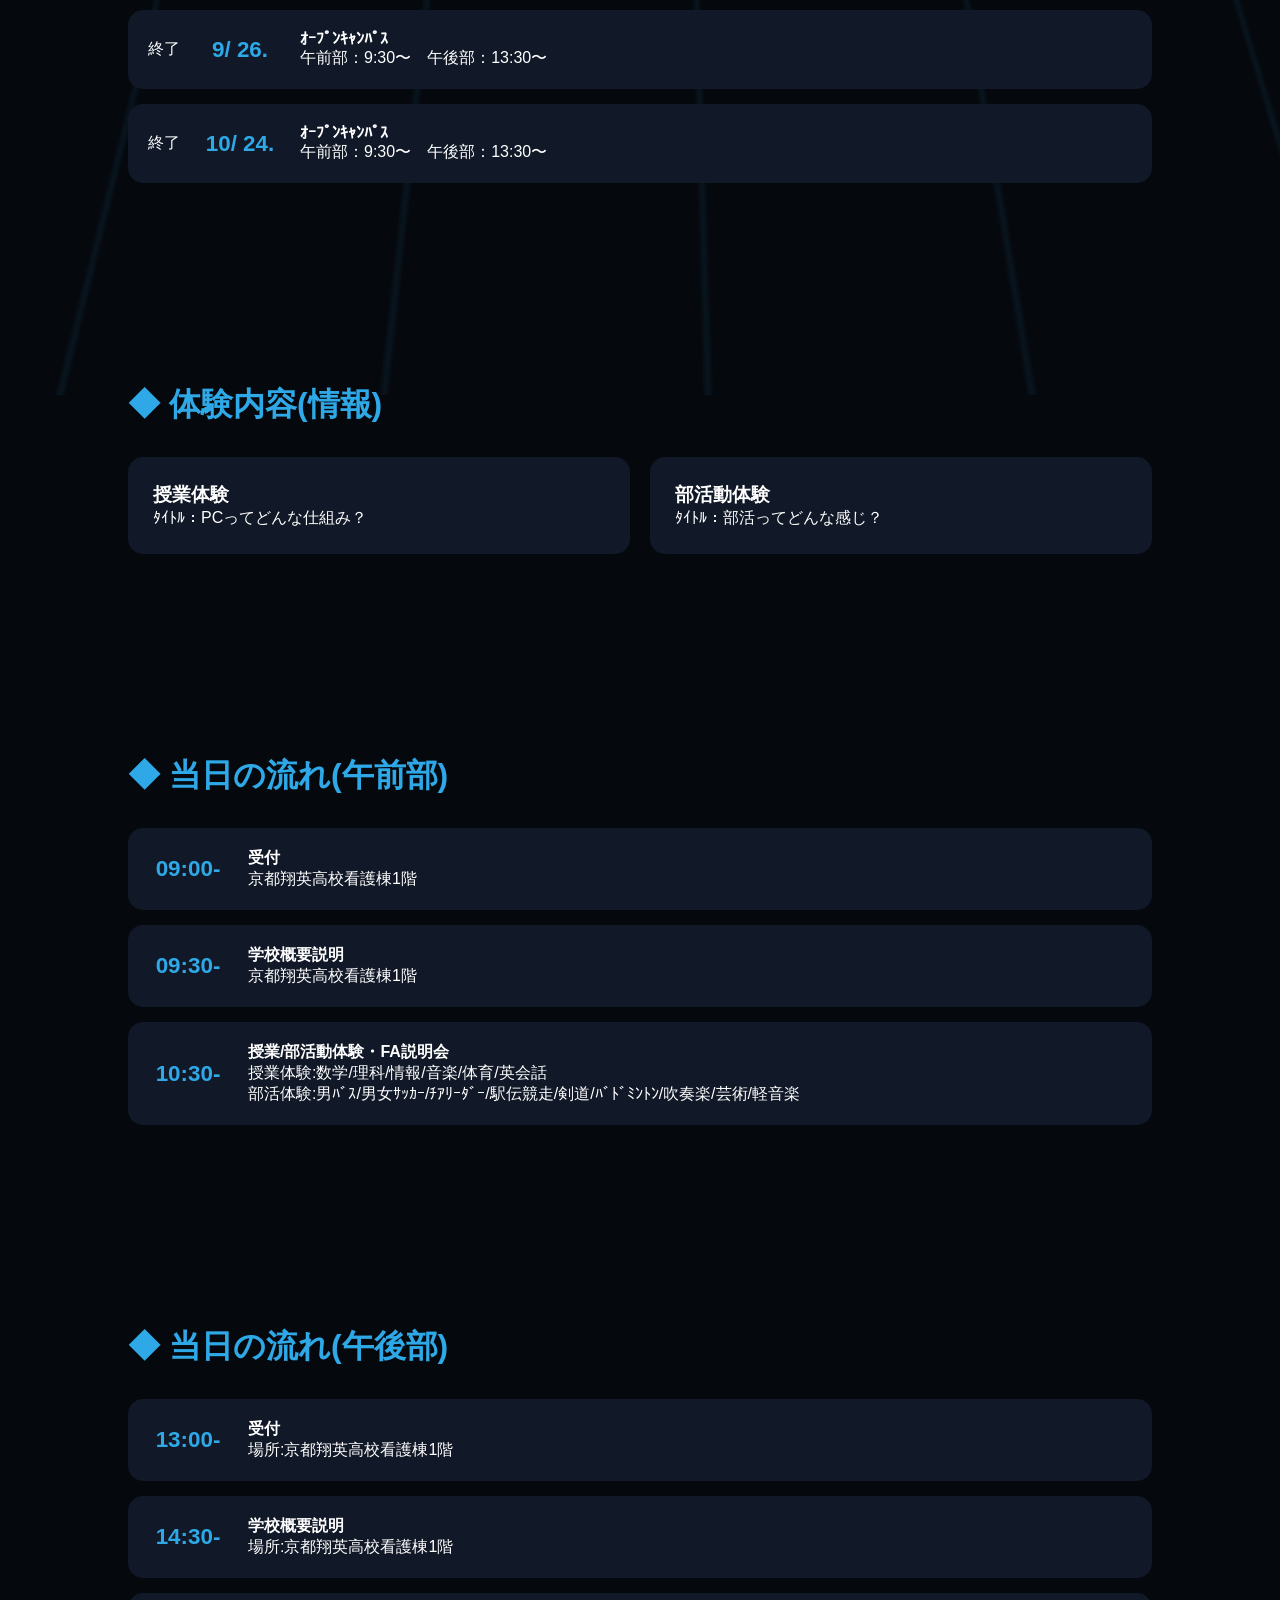
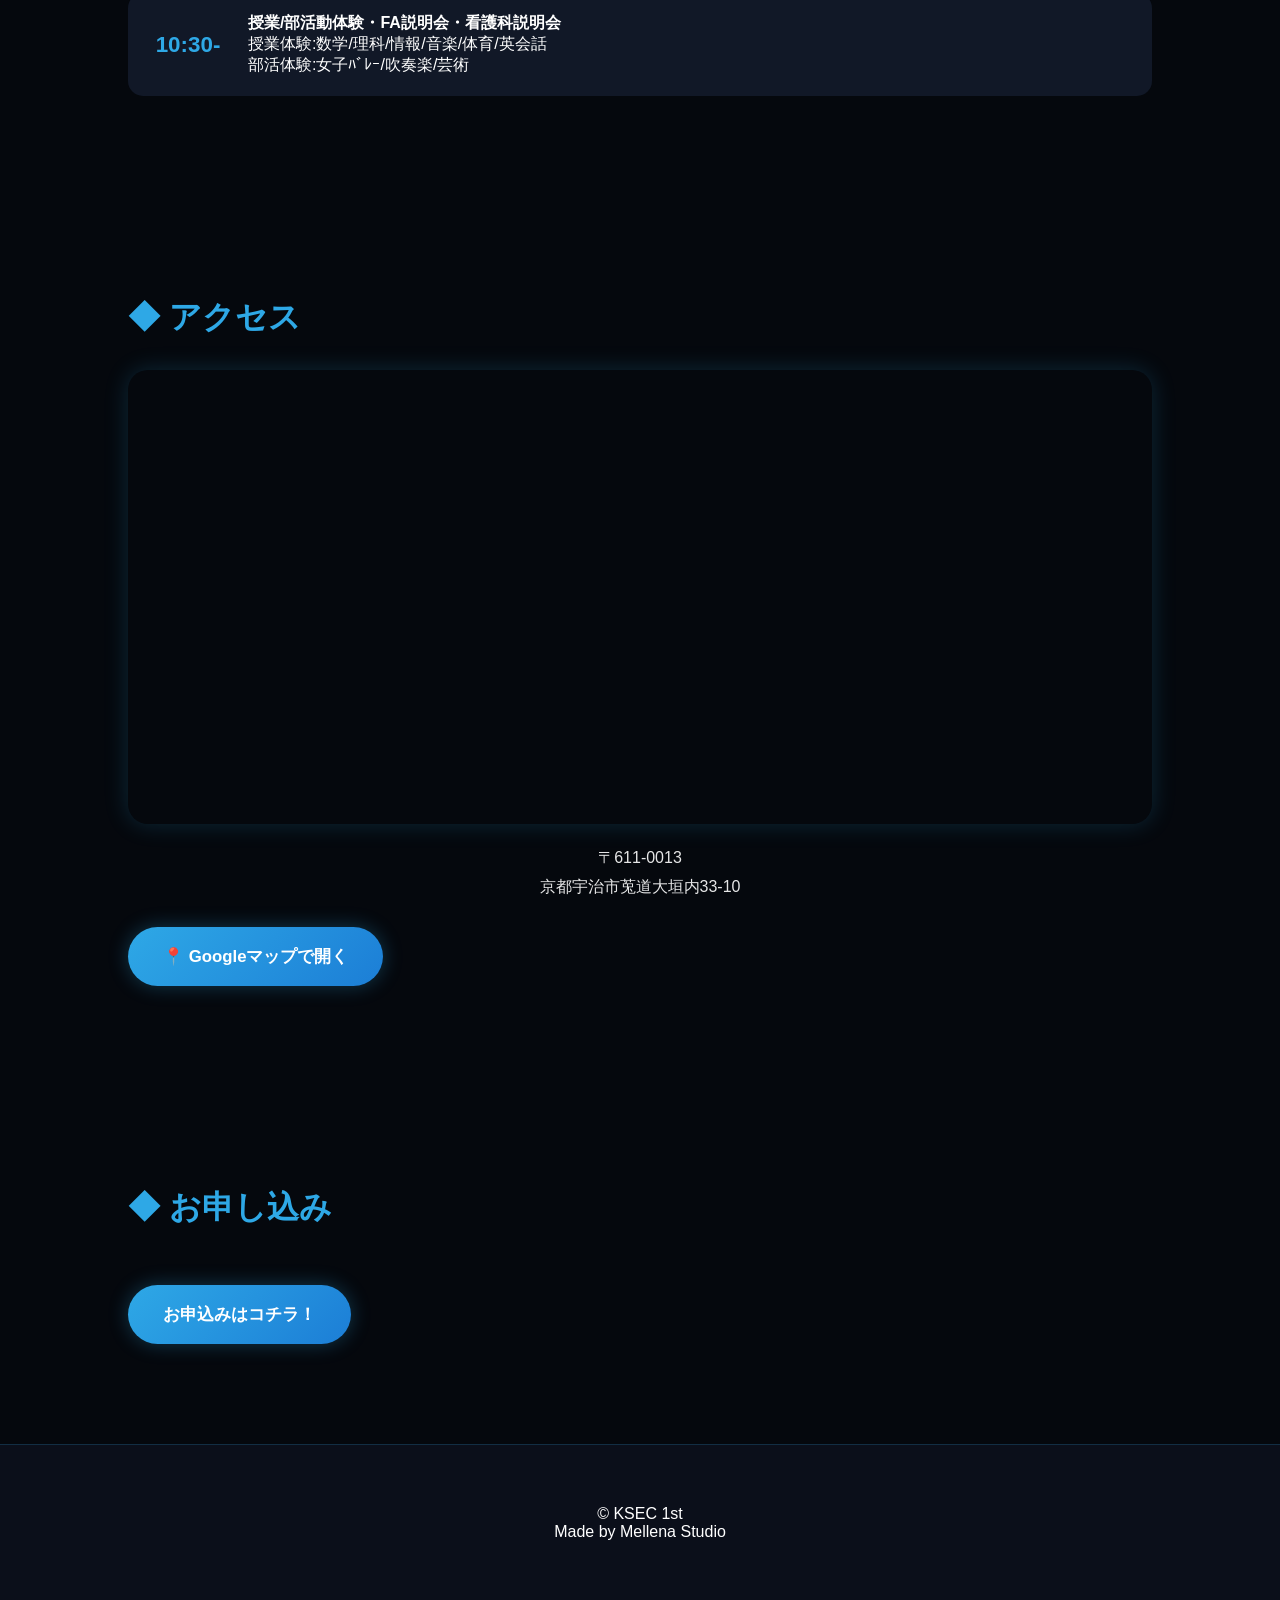
==== commit 503045fd: "Update open-campus.html" ====
--- a/open-campus.html
+++ b/open-campus.html
@@ -206,21 +206,6 @@
         <p>授業体験:数学/理科/情報/音楽/体育/英会話</p>
         <p>部活体験:女子ﾊﾞﾚｰ/吹奏楽/芸術</p>
       </div>
-
-    </div>
-
-</section>
-
-<section>
-
-    <h2>◆ オープンキャンパスギャラリー</h2>
-
-    <div class="campus-gallery">
-
-        <img src="campus1.jpg" alt="オープンキャンパス1">
-        <img src="campus2.jpg" alt="オープンキャンパス2">
-        <img src="campus3.jpg" alt="オープンキャンパス3">
-        <img src="campus4.jpg" alt="オープンキャンパス4">
 
     </div>
 
